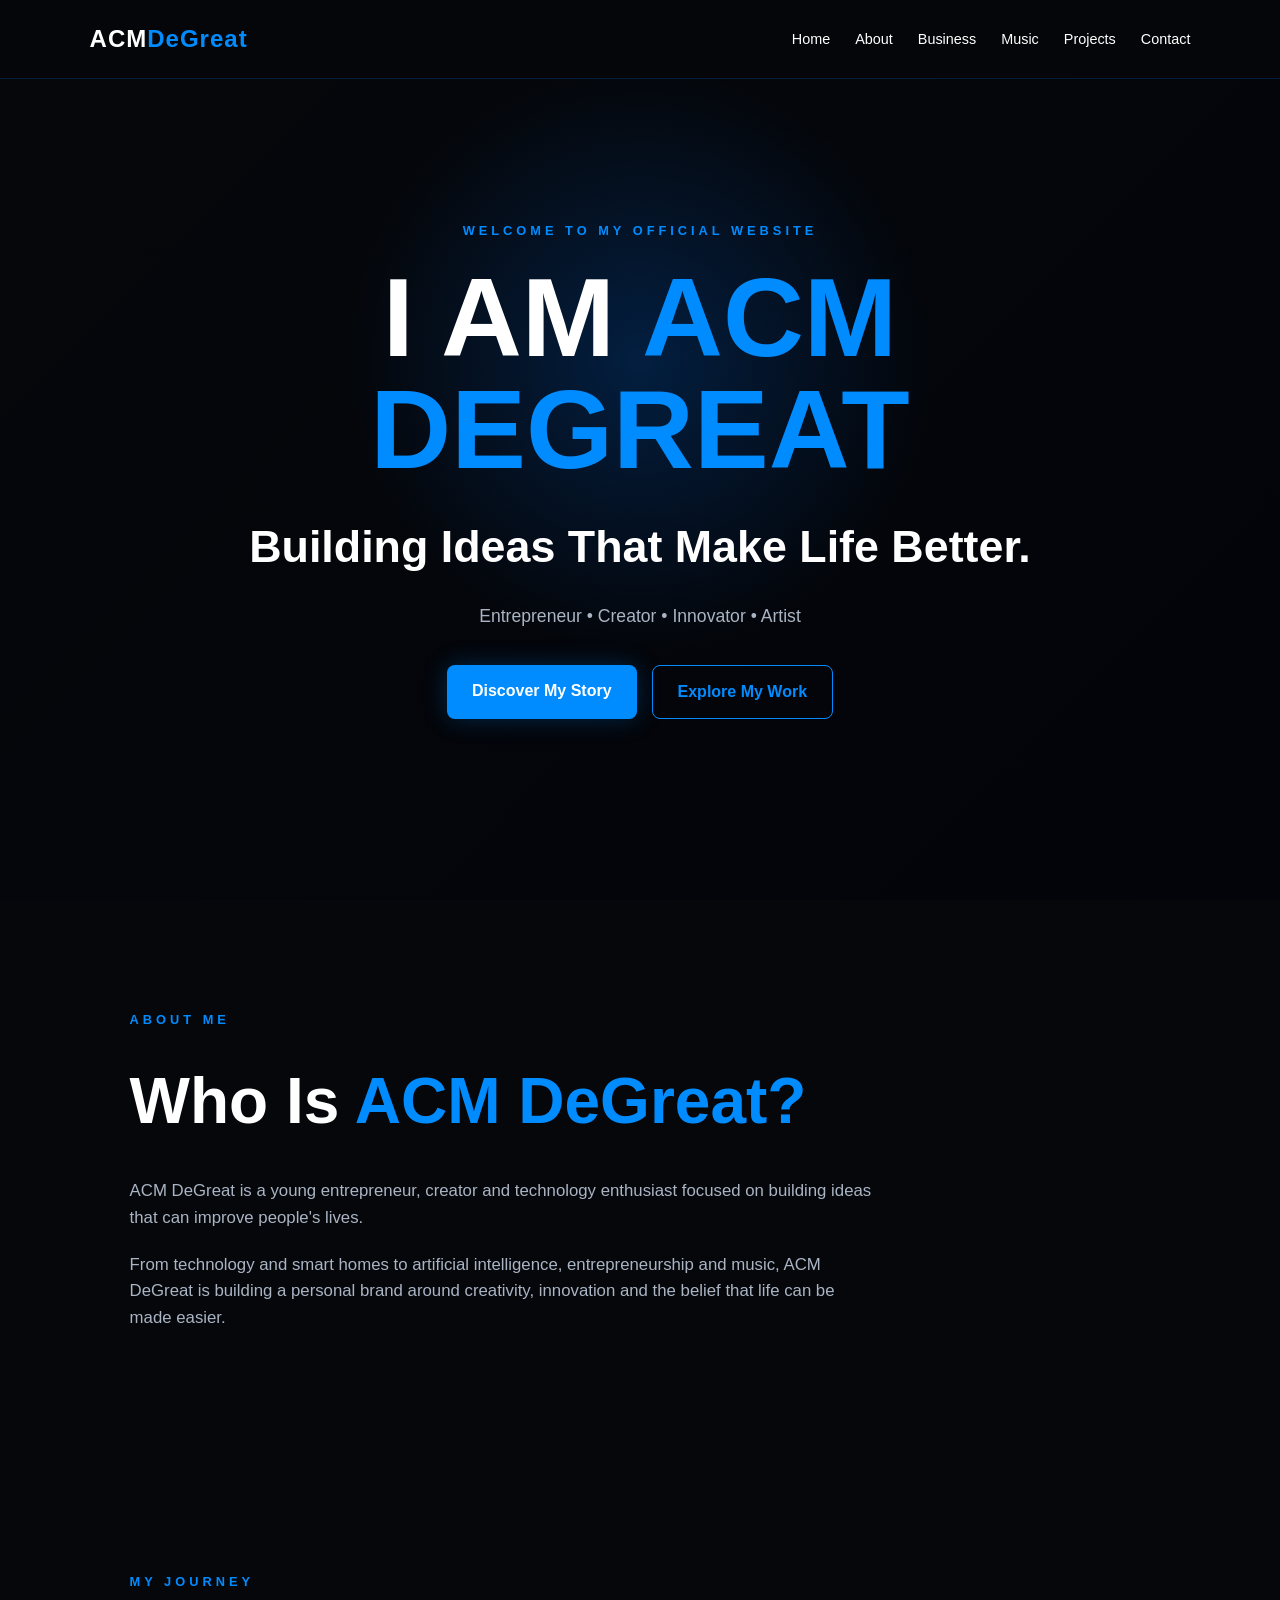
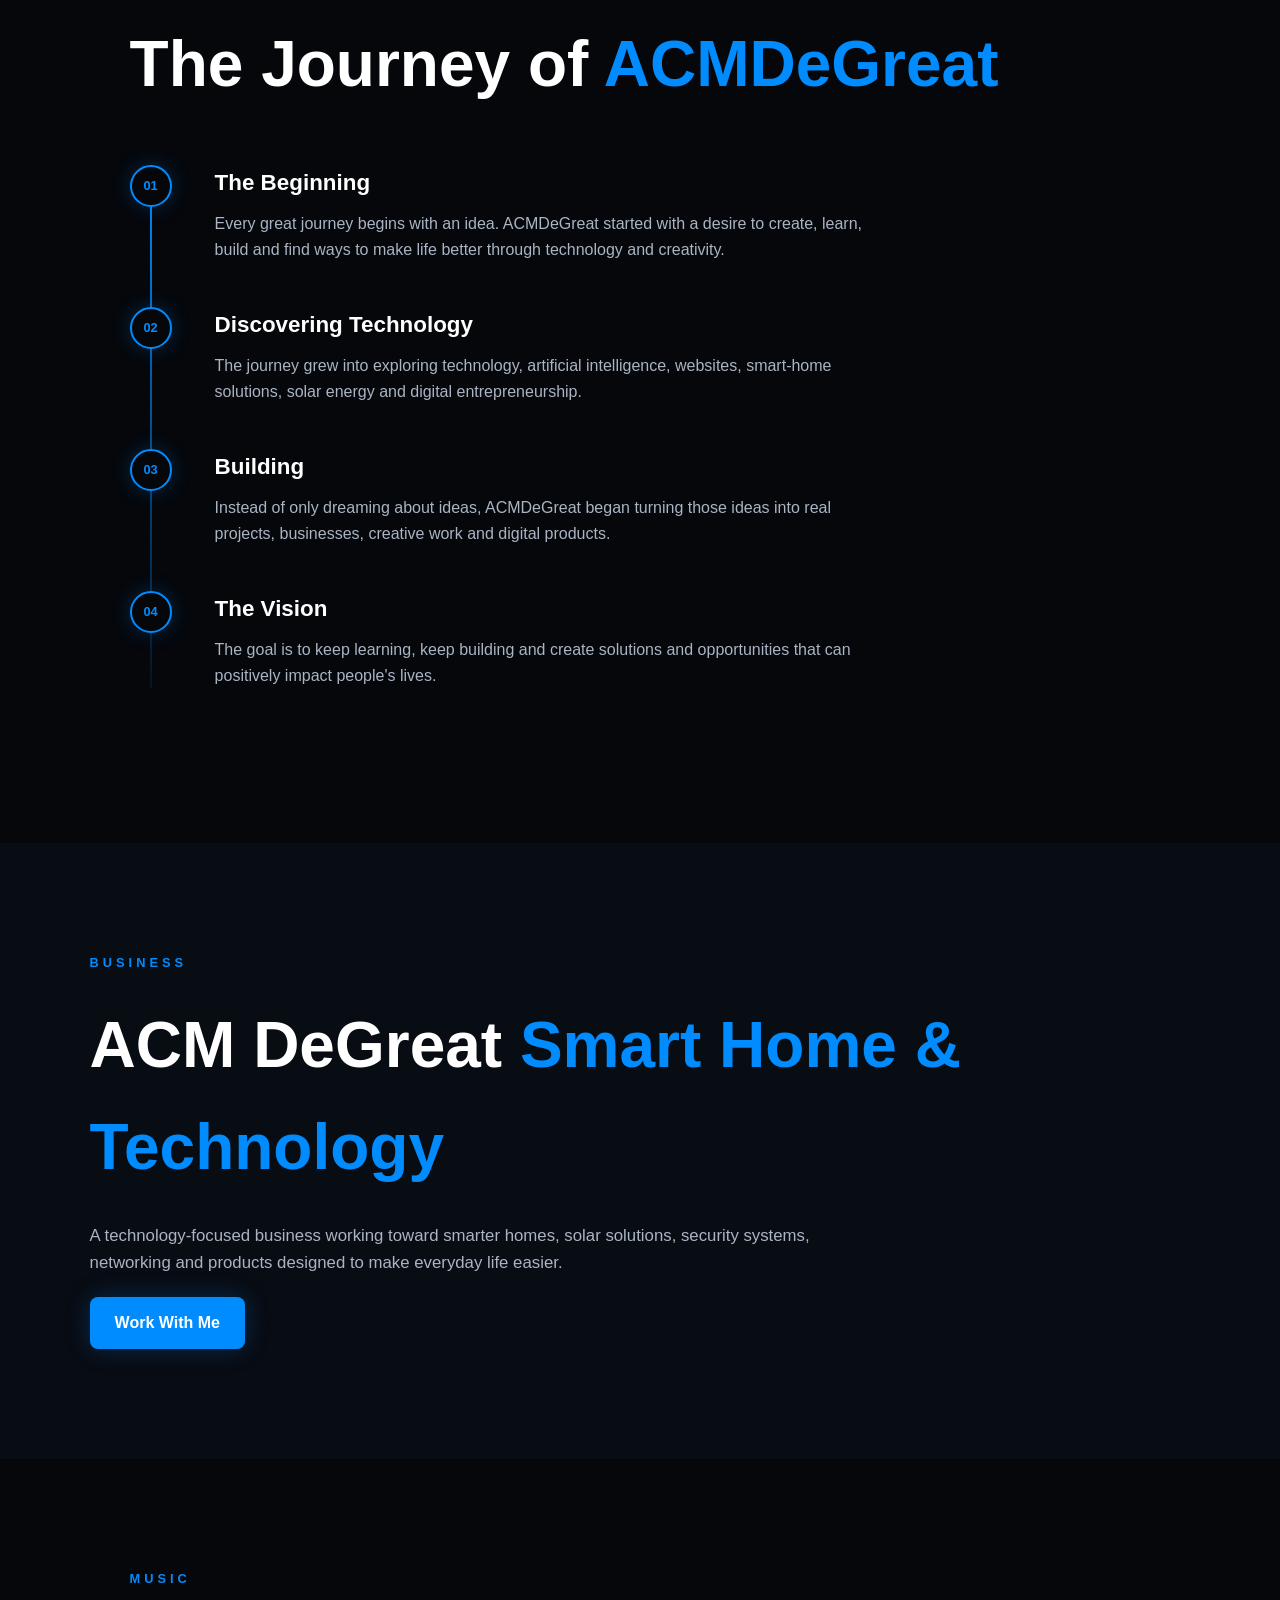
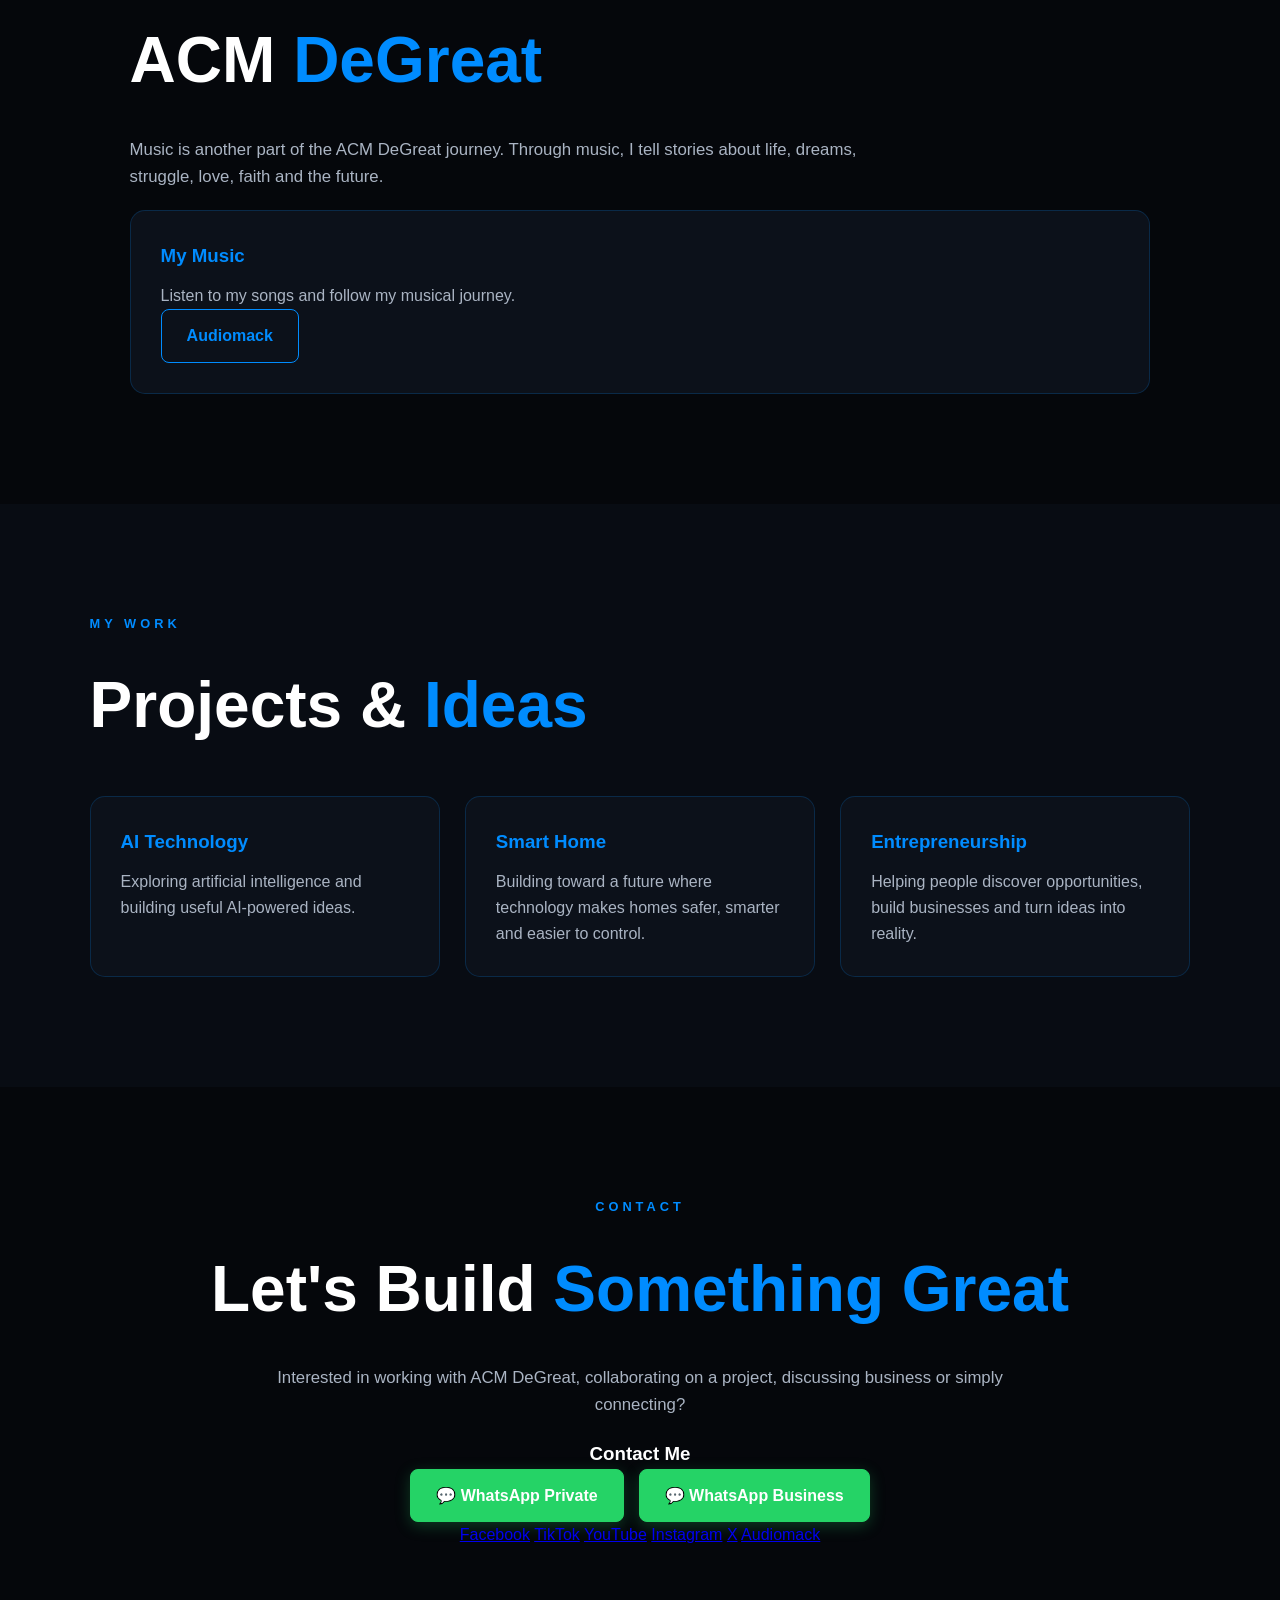
==== index.html @ 03843e2a "Update index.html Fix website deployment" ====
<!DOCTYPE html>
<html lang="en">
<head>
  <meta charset="UTF-8">
  <meta name="viewport" content="width=device-width, initial-scale=1.0">
  <meta name="description" content="ACMDeGreat — Amilo Chiemerie Meshack. Official website of an entrepreneur, creator, innovator and artist building technology, smart-home solutions, businesses, projects and music.">

  <meta name="keywords" content="ACMDeGreat, Amilo Chiemerie Meshack, ACM DeGreat, entrepreneur, creator, innovator, artist, Nigeria, smart home, technology, solar, AI, music">

  <meta name="author" content="ACMDeGreat">

<title>ACMDeGreat — Amilo Chiemerie Meshack | Official Website</title>
  <meta name="description" content="ACM DeGreat is an entrepreneur, creator, innovator and artist building ideas, businesses and technology that make life better.">
  <meta name="keywords" content="ACM DeGreat, ACM the Great, ACM DeGreat Nigeria, entrepreneur, technology, smart home, solar, music">
  <meta name="author" content="ACM DeGreat">

  <link rel="stylesheet" href="style.css">
  <script type="application/ld+json">
  {
    "@context": "https://schema.org",
    "@type": "Person",
    "name": "Amilo Chiemerie Meshack",
    "alternateName": "ACMDeGreat",
    "url": "https://YOUR-DOMAIN.com",
    "jobTitle": "Entrepreneur, Creator, Innovator and Artist",
    "description": "ACMDeGreat is an entrepreneur, creator, innovator and artist building technology, businesses, projects and music.",
    "sameAs": []
  }
  </script>
</head>

<body>
  <!-- NAVIGATION -->
  <header class="navbar">
    <div class="logo">ACM<span>DeGreat</span></div>

    <nav>
      <a href="#home">Home</a>
      <a href="#about">About</a>
      <a href="#business">Business</a>
      <a href="#music">Music</a>
      <a href="#projects">Projects</a>
      <a href="#contact">Contact</a>
    </nav>
  </header>


 <!-- HERO -->
<section id="home" class="hero">

  <div class="hero-content">

    <p class="small-title">WELCOME TO MY OFFICIAL WEBSITE</p>

    <h1>
      I AM <span>ACM DEGREAT</span>
    </h1>

    <h2>
      Building Ideas That Make Life Better.
    </h2>

    <p class="hero-text">
      Entrepreneur • Creator • Innovator • Artist
    </p>

    <div class="buttons">
      <a href="#about" class="btn primary">Discover My Story</a>
      <a href="#projects" class="btn secondary">Explore My Work</a>
    </div>

  </div>

</section>

  <!-- ABOUT -->
  <section id="about" class="section">

    <p class="section-label">ABOUT ME</p>

    <h2>Who Is <span>ACM DeGreat?</span></h2>

    <p class="section-text">
      ACM DeGreat is a young entrepreneur, creator and technology enthusiast
      focused on building ideas that can improve people's lives.
    </p>

    <p class="section-text">
      From technology and smart homes to artificial intelligence,
      entrepreneurship and music, ACM DeGreat is building a personal brand
      around creativity, innovation and the belief that life can be made easier.
    </p>

  </section>
<!-- MY JOURNEY -->
<section id="journey" class="section">

  <p class="section-label">MY JOURNEY</p>

  <h2>The Journey of <span>ACMDeGreat</span></h2>

  <div class="journey">

    <div class="journey-item">
      <div class="journey-number">01</div>
      <div>
        <h3>The Beginning</h3>
        <p>
          Every great journey begins with an idea. ACMDeGreat started
          with a desire to create, learn, build and find ways to make
          life better through technology and creativity.
        </p>
      </div>
    </div>

    <div class="journey-item">
      <div class="journey-number">02</div>
      <div>
        <h3>Discovering Technology</h3>
        <p>
          The journey grew into exploring technology, artificial
          intelligence, websites, smart-home solutions, solar energy
          and digital entrepreneurship.
        </p>
      </div>
    </div>

    <div class="journey-item">
      <div class="journey-number">03</div>
      <div>
        <h3>Building</h3>
        <p>
          Instead of only dreaming about ideas, ACMDeGreat began
          turning those ideas into real projects, businesses,
          creative work and digital products.
        </p>
      </div>
    </div>

    <div class="journey-item">
      <div class="journey-number">04</div>
      <div>
        <h3>The Vision</h3>
        <p>
          The goal is to keep learning, keep building and create
          solutions and opportunities that can positively impact
          people's lives.
        </p>
      </div>
    </div>

  </div>

</section>

  <!-- BUSINESS -->
  <section id="business" class="section dark-section">

    <p class="section-label">BUSINESS</p>

<h2>ACM DeGreat <span>Smart Home & Technology</span></h2>
    <p class="section-text">
      A technology-focused business working toward smarter homes,
      solar solutions, security systems, networking and products
      designed to make everyday life easier.
    </p>

    <a href="#contact" class="btn primary">Work With Me</a>

  </section>


  <!-- MUSIC -->
  <section id="music" class="section">

    <p class="section-label">MUSIC</p>

<h2>ACM <span>DeGreat</span></h2>
<p class="section-text">
  Music is another part of the ACM DeGreat journey.
  Through music, I tell stories about life, dreams, struggle,
  love, faith and the future.
</p>
    <div class="card">
      <h3>My Music</h3>
      <p>
        Listen to my songs and follow my musical journey.
      </p>

      <a href="#" class="btn secondary">Audiomack</a>
    </div>

  </section>


  <!-- PROJECTS -->
  <section id="projects" class="section dark-section">

    <p class="section-label">MY WORK</p>

    <h2>Projects & <span>Ideas</span></h2>

    <div class="project-grid">

      <div class="card">
        <h3>AI Technology</h3>
        <p>
          Exploring artificial intelligence and building useful
          AI-powered ideas.
        </p>
      </div>

      <div class="card">
        <h3>Smart Home</h3>
        <p>
          Building toward a future where technology makes homes
          safer, smarter and easier to control.
        </p>
      </div>

      <div class="card">
        <h3>Entrepreneurship</h3>
        <p>
          Helping people discover opportunities, build businesses
          and turn ideas into reality.
        </p>
      </div>

    </div>

  </section>

<!-- CONTACT -->
<section id="contact" class="section contact">

  <p class="section-label">CONTACT</p>

  <h2>Let's Build <span>Something Great</span></h2>

  <p class="section-text">
    Interested in working with ACM DeGreat, collaborating on a project,
    discussing business or simply connecting?
  </p>

  <h3>Contact Me</h3>

  <div class="buttons">

    <a href="https://wa.me/2348167370614" target="_blank" class="btn whatsapp">
      💬 WhatsApp Private
    </a>

    <a href="https://wa.me/2347120221609" target="_blank" class="btn whatsapp">
      💬 WhatsApp Business
    </a>

  </div>

  <div class="social-links">

    <a href="#" target="_blank">Facebook</a>
    <a href="#" target="_blank">TikTok</a>
    <a href="#" target="_blank">YouTube</a>
    <a href="#" target="_blank">Instagram</a>
    <a href="#" target="_blank">X</a>
    <a href="#" target="_blank">Audiomack</a>

  </div>

</section>
---- style.css ----
* {
  margin: 0;
  padding: 0;
  box-sizing: border-box;
}

html {
  scroll-behavior: smooth;
}

body {
  font-family: Arial, Helvetica, sans-serif;
  background: #05070b;
  color: #ffffff;
  line-height: 1.6;
}

/* NAVIGATION */

.navbar {
  position: fixed;
  top: 0;
  left: 0;
  width: 100%;
  z-index: 1000;

  display: flex;
  justify-content: space-between;
  align-items: center;

  padding: 20px 7%;

  background: rgba(5, 7, 11, 0.9);
  border-bottom: 1px solid rgba(0, 119, 255, 0.2);
  backdrop-filter: blur(12px);
}

.logo {
  font-size: 1.5rem;
  font-weight: 800;
  letter-spacing: 1px;
}

.logo span {
  color: #008cff;
}

nav {
  display: flex;
  gap: 25px;
}

nav a {
  color: #ffffff;
  text-decoration: none;
  font-size: 0.9rem;
  transition: 0.3s;
}

nav a:hover {
  color: #008cff;
}

/* HERO */

.hero {
  min-height: 100vh;

  display: flex;
  align-items: center;
  justify-content: center;

  text-align: center;

  padding: 120px 7% 80px;

  background:
    radial-gradient(circle at 50% 40%, rgba(0, 119, 255, 0.22), transparent 35%),
    linear-gradient(135deg, #05070b, #020409);
}

.hero-content {
  max-width: 900px;
}

.small-title,
.section-label {
  color: #008cff;
  font-size: 0.8rem;
  font-weight: bold;
  letter-spacing: 4px;
  margin-bottom: 20px;
}

.hero h1 {
  font-size: clamp(3rem, 9vw, 7rem);
  line-height: 1;
  margin-bottom: 25px;
}

.hero h1 span {
  color: #008cff;
}

.hero h2 {
  font-size: clamp(1.5rem, 4vw, 2.8rem);
  margin-bottom: 20px;
}

.hero-text {
  color: #aab4c3;
  font-size: 1.1rem;
  margin-bottom: 35px;
}

/* BUTTONS */

.buttons {
  display: flex;
  justify-content: center;
  gap: 15px;
  flex-wrap: wrap;
}

.btn {
  display: inline-block;
  padding: 13px 25px;
  border-radius: 8px;
  text-decoration: none;
  font-weight: bold;
  transition: 0.3s;
}

.primary {
  background: #008cff;
  color: white;
  box-shadow: 0 0 25px rgba(0, 140, 255, 0.25);
}

.primary:hover {
  transform: translateY(-3px);
  box-shadow: 0 0 35px rgba(0, 140, 255, 0.5);
}

.secondary {
  border: 1px solid #008cff;
  color: #008cff;
}

.secondary:hover {
  background: #008cff;
  color: white;
}

/* SECTIONS */

.section {
  padding: 110px 7%;
  max-width: 1200px;
  margin: auto;
}

.dark-section {
  max-width: none;
  background: #080c13;
}

.section h2 {
  font-size: clamp(2rem, 5vw, 4rem);
  margin-bottom: 25px;
}

.section h2 span {
  color: #008cff;
}

.section-text {
  max-width: 750px;
  color: #aab4c3;
  font-size: 1.05rem;
  margin-bottom: 20px;
}

/* CARDS */

.project-grid {
  display: grid;
  grid-template-columns: repeat(3, 1fr);
  gap: 25px;
  margin-top: 40px;
}

.card {
  padding: 30px;
  border-radius: 15px;

  background: #0c111a;

  border: 1px solid rgba(0, 140, 255, 0.2);

  transition: 0.3s;
}

.card:hover {
  transform: translateY(-8px);
  border-color: #008cff;
  box-shadow: 0 15px 40px rgba(0, 140, 255, 0.12);
}

.card h3 {
  color: #008cff;
  margin-bottom: 12px;
}

.card p {
  color: #aab4c3;
}

/* CONTACT */

.contact {
  text-align: center;
}

.contact .section-text {
  margin-left: auto;
  margin-right: auto;
}

/* FOOTER */

footer {
  padding: 50px 7%;
  text-align: center;
  background: #020409;
  border-top: 1px solid rgba(0, 140, 255, 0.2);
}

footer p {
  color: #778294;
  margin-top: 8px;
}

/* MOBILE */

@media (max-width: 800px) {

  .navbar {
    padding: 16px 5%;
  }

  nav {
    display: none;
  }

  .hero {
    padding-left: 5%;
    padding-right: 5%;
  }

  .section {
    padding: 80px 5%;
  }

  .project-grid {
    grid-template-columns: 1fr;
  }

  .hero h1 {
    font-size: 3.5rem;
  }
}
/* MY JOURNEY */

.journey {
  position: relative;
  max-width: 850px;
  margin-top: 50px;
}

.journey::before {
  content: "";
  position: absolute;
  left: 20px;
  top: 0;
  bottom: 0;
  width: 2px;
  background: linear-gradient(
    to bottom,
    #008cff,
    rgba(0, 140, 255, 0.1)
  );
}

.journey-item {
  position: relative;

  display: grid;
  grid-template-columns: 60px 1fr;
  gap: 25px;

  margin-bottom: 45px;
}

.journey-number {
  width: 42px;
  height: 42px;

  display: flex;
  align-items: center;
  justify-content: center;

  border-radius: 50%;

  background: #05070b;
  border: 2px solid #008cff;

  color: #008cff;
  font-size: 0.8rem;
  font-weight: bold;

  box-shadow: 0 0 20px rgba(0, 140, 255, 0.25);

  z-index: 2;
}

.journey-item h3 {
  font-size: 1.4rem;
  margin-bottom: 10px;
}

.journey-item p {
  color: #aab4c3;
  max-width: 650px;
}

@media (max-width: 600px) {

  .journey-item {
    grid-template-columns: 50px 1fr;
    gap: 15px;
  }

  .journey::before {
    left: 19px;
  }

  .journey-item h3 {
    font-size: 1.2rem;
  }

}
/* WHATSAPP BUTTONS */

.btn.whatsapp {
  background: #25D366;
  color: #ffffff;
  border: 1px solid #25D366;
  display: inline-flex;
  align-items: center;
  justify-content: center;
  gap: 8px;
  box-shadow: 0 4px 15px rgba(37, 211, 102, 0.25);
}

.btn.whatsapp:hover {
  background: #128C7E;
  border-color: #128C7E;
  color: #ffffff;
  transform: translateY(-3px);
  box-shadow: 0 6px 20px rgba(37, 211, 102, 0.4);
}

.whatsapp-icon {
  width: 22px;
  height: 22px;
  display: inline-flex;
  align-items: center;
  justify-content: center;
  font-size: 20px;
  font-weight: bold;
}
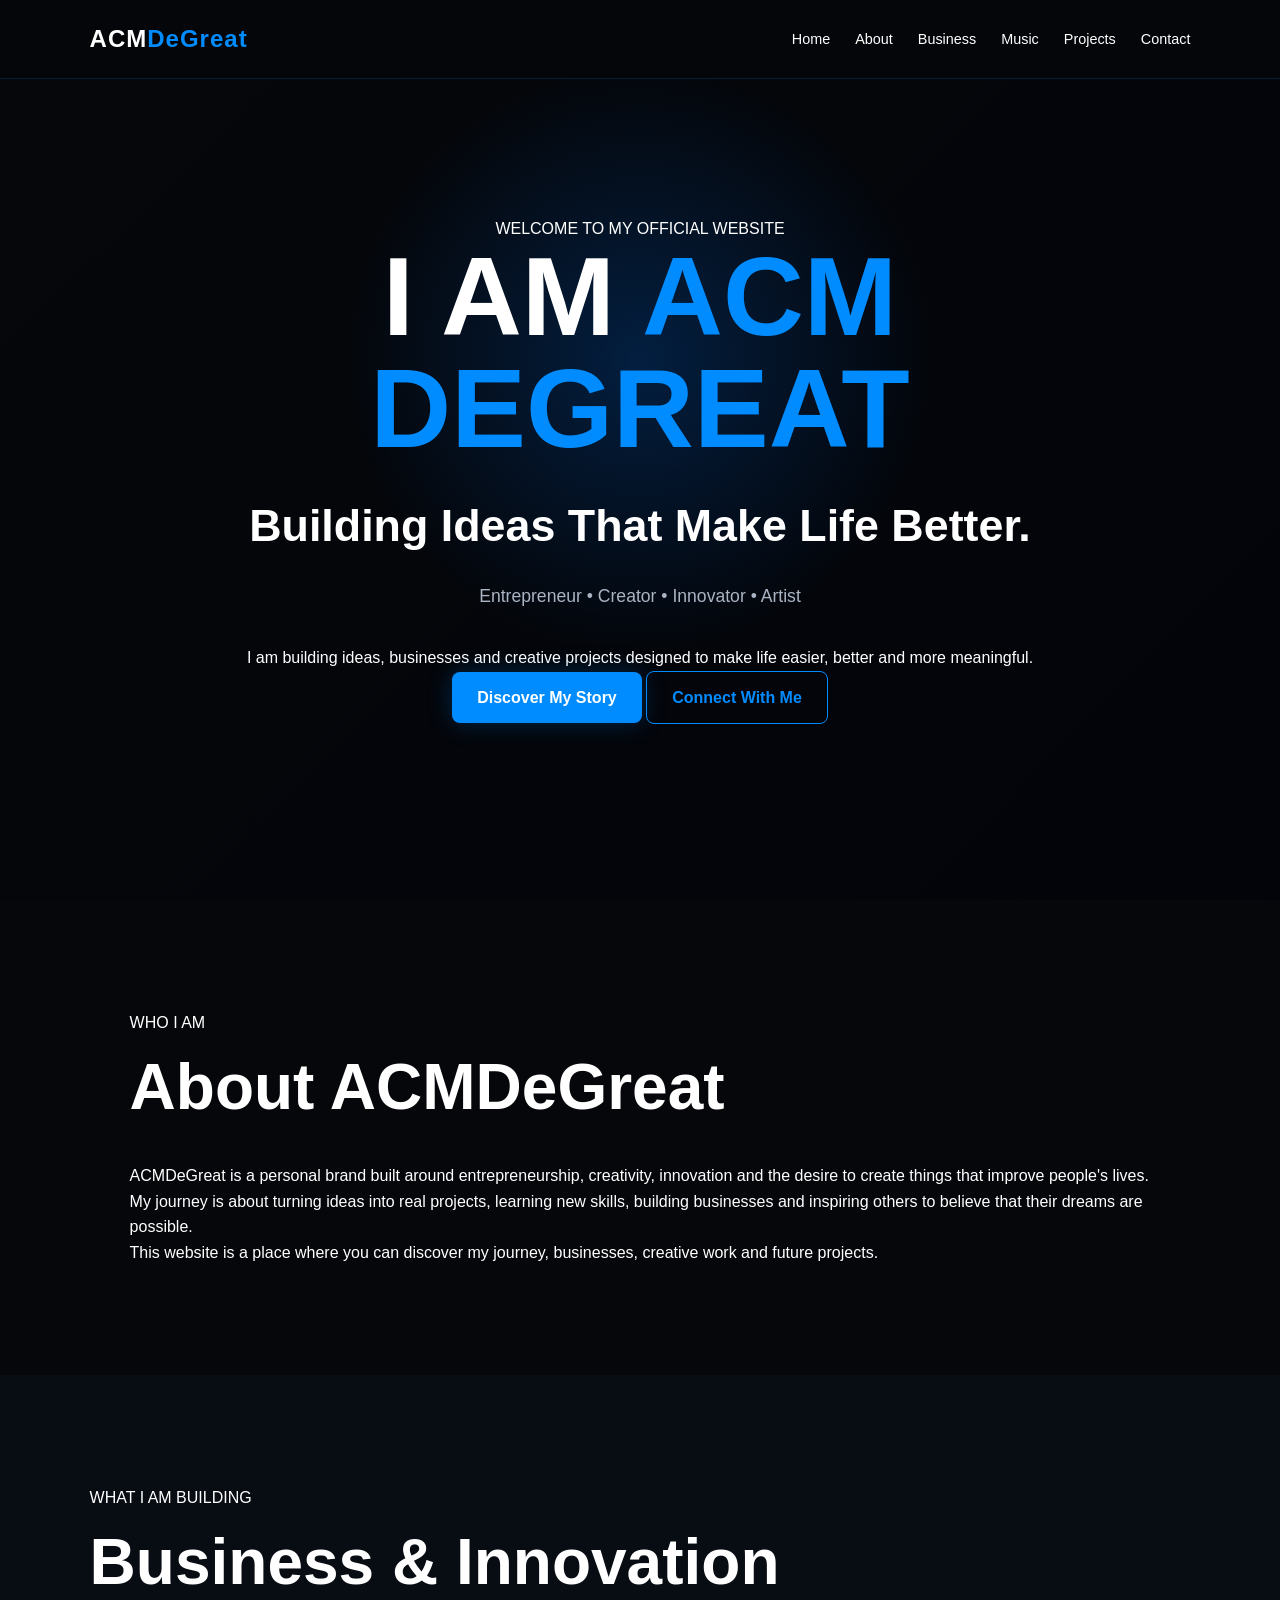
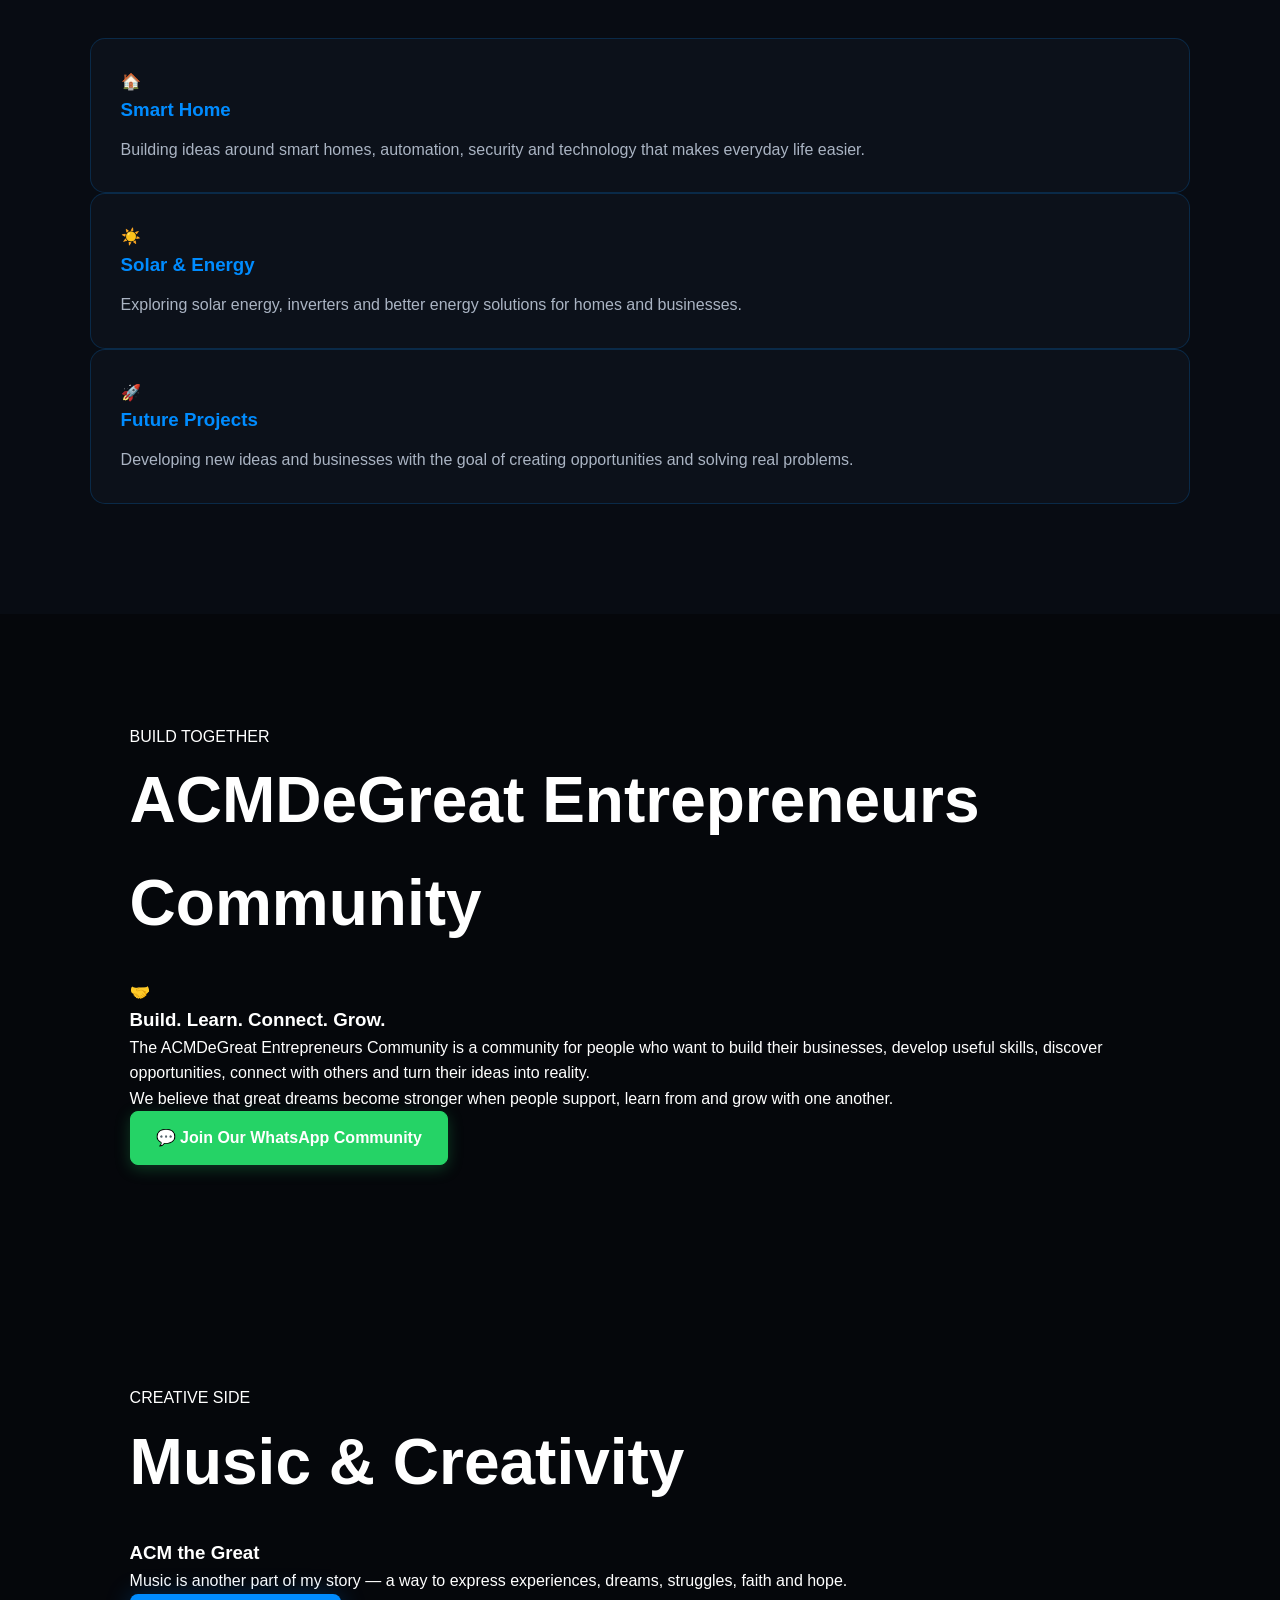
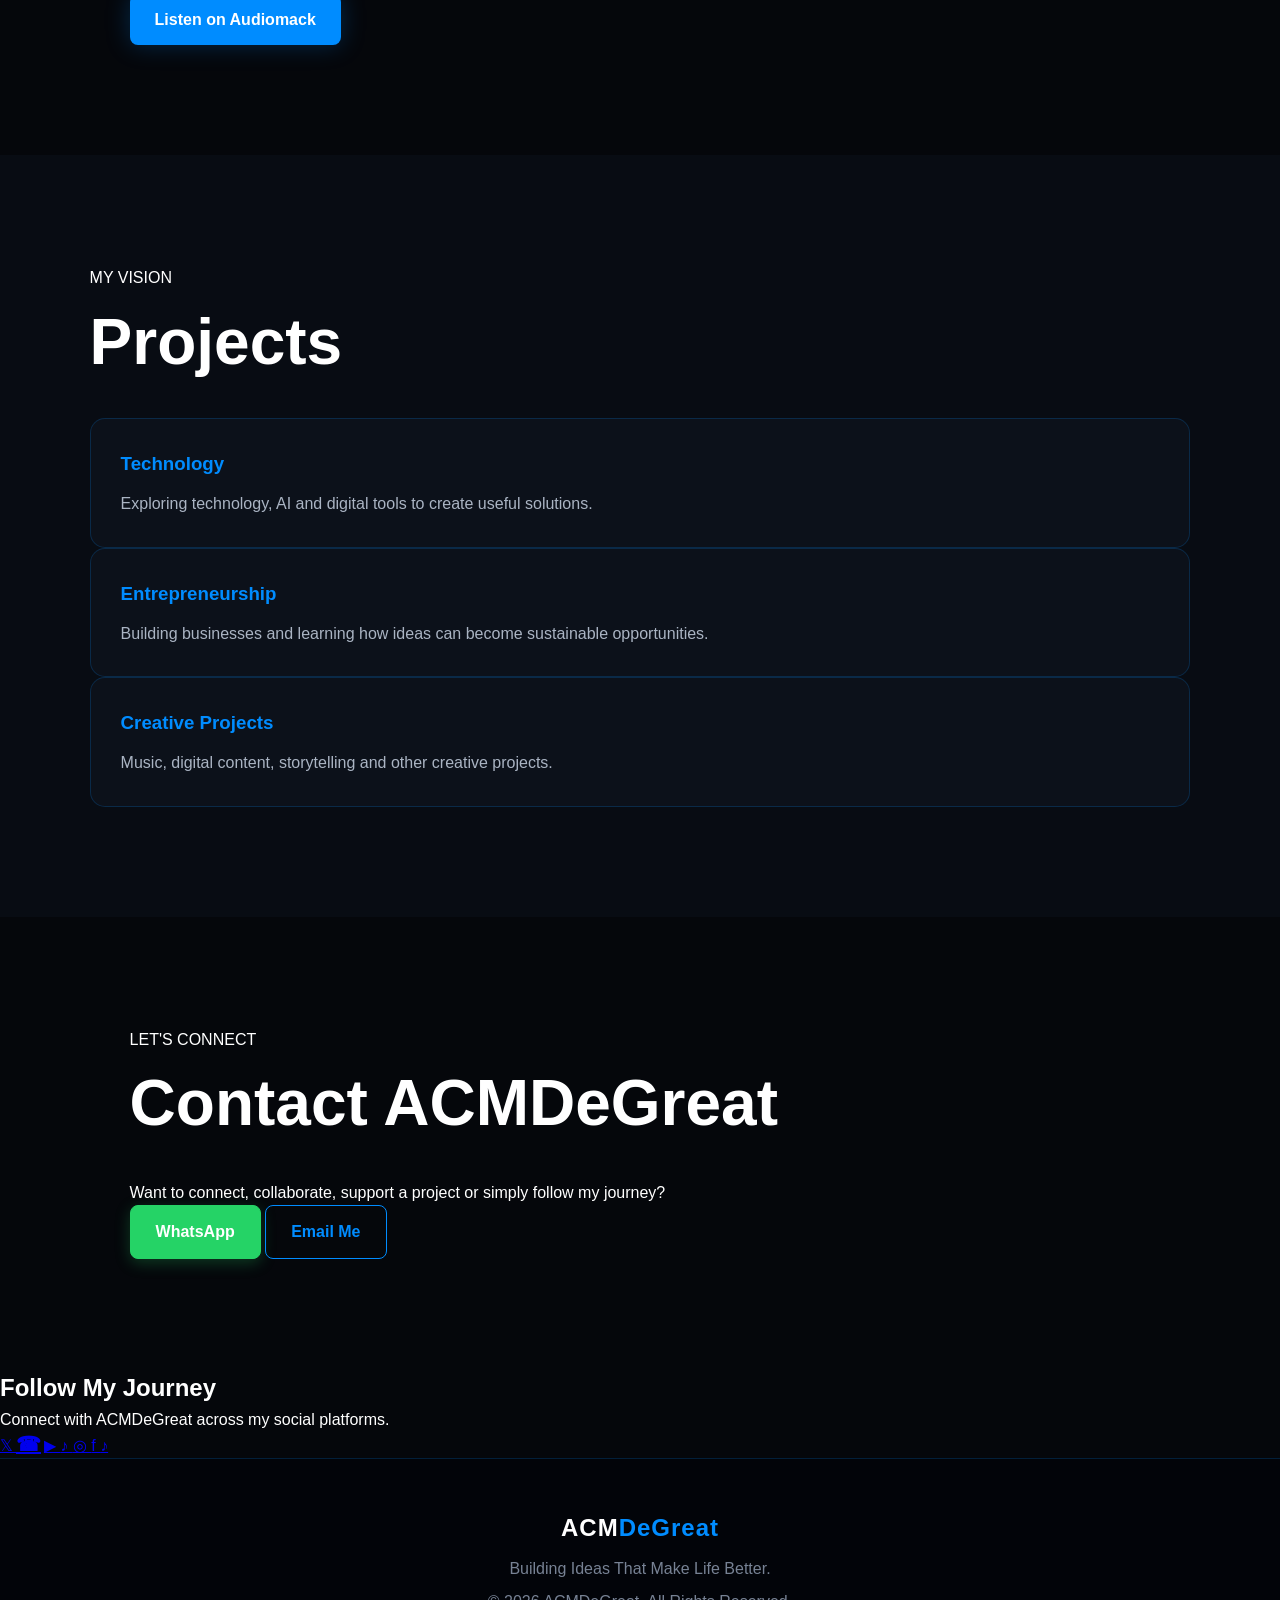
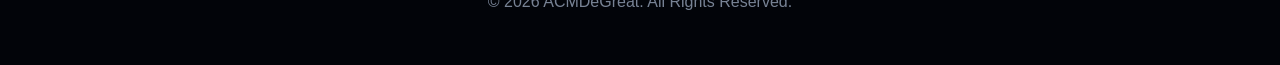
==== commit 73e8c1f7: "Create index.html adding new index.html" ====
--- a/index.html
+++ b/index.html
@@ -2,37 +2,26 @@
 <html lang="en">
 <head>
   <meta charset="UTF-8">
+
   <meta name="viewport" content="width=device-width, initial-scale=1.0">
-  <meta name="description" content="ACMDeGreat — Amilo Chiemerie Meshack. Official website of an entrepreneur, creator, innovator and artist building technology, smart-home solutions, businesses, projects and music.">
-
-  <meta name="keywords" content="ACMDeGreat, Amilo Chiemerie Meshack, ACM DeGreat, entrepreneur, creator, innovator, artist, Nigeria, smart home, technology, solar, AI, music">
+
+  <meta name="description" content="Official website of ACMDeGreat — Entrepreneur, Creator, Innovator and Artist.">
 
   <meta name="author" content="ACMDeGreat">
 
-<title>ACMDeGreat — Amilo Chiemerie Meshack | Official Website</title>
-  <meta name="description" content="ACM DeGreat is an entrepreneur, creator, innovator and artist building ideas, businesses and technology that make life better.">
-  <meta name="keywords" content="ACM DeGreat, ACM the Great, ACM DeGreat Nigeria, entrepreneur, technology, smart home, solar, music">
-  <meta name="author" content="ACM DeGreat">
+  <title>ACMDeGreat | Official Website</title>
 
   <link rel="stylesheet" href="style.css">
-  <script type="application/ld+json">
-  {
-    "@context": "https://schema.org",
-    "@type": "Person",
-    "name": "Amilo Chiemerie Meshack",
-    "alternateName": "ACMDeGreat",
-    "url": "https://YOUR-DOMAIN.com",
-    "jobTitle": "Entrepreneur, Creator, Innovator and Artist",
-    "description": "ACMDeGreat is an entrepreneur, creator, innovator and artist building technology, businesses, projects and music.",
-    "sameAs": []
-  }
-  </script>
 </head>
 
 <body>
+
   <!-- NAVIGATION -->
   <header class="navbar">
-    <div class="logo">ACM<span>DeGreat</span></div>
+
+    <div class="logo">
+      ACM<span>DeGreat</span>
+    </div>
 
     <nav>
       <a href="#home">Home</a>
@@ -42,152 +31,194 @@
       <a href="#projects">Projects</a>
       <a href="#contact">Contact</a>
     </nav>
+
   </header>
 
 
- <!-- HERO -->
-<section id="home" class="hero">
-
-  <div class="hero-content">
-
-    <p class="small-title">WELCOME TO MY OFFICIAL WEBSITE</p>
-
-    <h1>
-      I AM <span>ACM DEGREAT</span>
-    </h1>
-
-    <h2>
-      Building Ideas That Make Life Better.
-    </h2>
-
-    <p class="hero-text">
-      Entrepreneur • Creator • Innovator • Artist
-    </p>
-
-    <div class="buttons">
-      <a href="#about" class="btn primary">Discover My Story</a>
-      <a href="#projects" class="btn secondary">Explore My Work</a>
-    </div>
-
-  </div>
-
-</section>
+  <!-- HERO SECTION -->
+  <section id="home" class="hero">
+
+    <div class="hero-content">
+
+      <p class="welcome">
+        WELCOME TO MY OFFICIAL WEBSITE
+      </p>
+
+      <h1>
+        I AM <span>ACM DEGREAT</span>
+      </h1>
+
+      <h2>
+        Building Ideas That Make Life Better.
+      </h2>
+
+      <p class="hero-text">
+        Entrepreneur • Creator • Innovator • Artist
+      </p>
+
+      <p class="hero-description">
+        I am building ideas, businesses and creative projects
+        designed to make life easier, better and more meaningful.
+      </p>
+
+      <div class="hero-buttons">
+
+        <a href="#about" class="btn primary">
+          Discover My Story
+        </a>
+
+        <a href="#contact" class="btn secondary">
+          Connect With Me
+        </a>
+
+      </div>
+
+    </div>
+
+  </section>
+
 
   <!-- ABOUT -->
   <section id="about" class="section">
 
-    <p class="section-label">ABOUT ME</p>
-
-    <h2>Who Is <span>ACM DeGreat?</span></h2>
-
-    <p class="section-text">
-      ACM DeGreat is a young entrepreneur, creator and technology enthusiast
-      focused on building ideas that can improve people's lives.
-    </p>
-
-    <p class="section-text">
-      From technology and smart homes to artificial intelligence,
-      entrepreneurship and music, ACM DeGreat is building a personal brand
-      around creativity, innovation and the belief that life can be made easier.
-    </p>
-
-  </section>
-<!-- MY JOURNEY -->
-<section id="journey" class="section">
-
-  <p class="section-label">MY JOURNEY</p>
-
-  <h2>The Journey of <span>ACMDeGreat</span></h2>
-
-  <div class="journey">
-
-    <div class="journey-item">
-      <div class="journey-number">01</div>
-      <div>
-        <h3>The Beginning</h3>
-        <p>
-          Every great journey begins with an idea. ACMDeGreat started
-          with a desire to create, learn, build and find ways to make
-          life better through technology and creativity.
-        </p>
-      </div>
-    </div>
-
-    <div class="journey-item">
-      <div class="journey-number">02</div>
-      <div>
-        <h3>Discovering Technology</h3>
-        <p>
-          The journey grew into exploring technology, artificial
-          intelligence, websites, smart-home solutions, solar energy
-          and digital entrepreneurship.
-        </p>
-      </div>
-    </div>
-
-    <div class="journey-item">
-      <div class="journey-number">03</div>
-      <div>
-        <h3>Building</h3>
-        <p>
-          Instead of only dreaming about ideas, ACMDeGreat began
-          turning those ideas into real projects, businesses,
-          creative work and digital products.
-        </p>
-      </div>
-    </div>
-
-    <div class="journey-item">
-      <div class="journey-number">04</div>
-      <div>
-        <h3>The Vision</h3>
-        <p>
-          The goal is to keep learning, keep building and create
-          solutions and opportunities that can positively impact
-          people's lives.
-        </p>
-      </div>
-    </div>
-
-  </div>
-
-</section>
+    <div class="section-title">
+      <p>WHO I AM</p>
+      <h2>About ACMDeGreat</h2>
+    </div>
+
+    <div class="about-card">
+
+      <p>
+        ACMDeGreat is a personal brand built around entrepreneurship,
+        creativity, innovation and the desire to create things that
+        improve people's lives.
+      </p>
+
+      <p>
+        My journey is about turning ideas into real projects,
+        learning new skills, building businesses and inspiring
+        others to believe that their dreams are possible.
+      </p>
+
+      <p>
+        This website is a place where you can discover my journey,
+        businesses, creative work and future projects.
+      </p>
+
+    </div>
+
+  </section>
+
 
   <!-- BUSINESS -->
   <section id="business" class="section dark-section">
 
-    <p class="section-label">BUSINESS</p>
-
-<h2>ACM DeGreat <span>Smart Home & Technology</span></h2>
-    <p class="section-text">
-      A technology-focused business working toward smarter homes,
-      solar solutions, security systems, networking and products
-      designed to make everyday life easier.
+    <div class="section-title">
+      <p>WHAT I AM BUILDING</p>
+      <h2>Business & Innovation</h2>
+    </div>
+
+    <div class="cards">
+
+      <div class="card">
+        <div class="icon">🏠</div>
+        <h3>Smart Home</h3>
+        <p>
+          Building ideas around smart homes, automation,
+          security and technology that makes everyday life easier.
+        </p>
+      </div>
+
+      <div class="card">
+        <div class="icon">☀️</div>
+        <h3>Solar & Energy</h3>
+        <p>
+          Exploring solar energy, inverters and better energy
+          solutions for homes and businesses.
+        </p>
+      </div>
+
+      <div class="card">
+        <div class="icon">🚀</div>
+        <h3>Future Projects</h3>
+        <p>
+          Developing new ideas and businesses with the goal
+          of creating opportunities and solving real problems.
+        </p>
+      </div>
+
+    </div>
+
+  </section>
+
+<!-- COMMUNITY -->
+<section id="community" class="section community-section">
+
+  <div class="section-title">
+    <p>BUILD TOGETHER</p>
+    <h2>ACMDeGreat Entrepreneurs Community</h2>
+  </div>
+
+  <div class="community-card">
+
+    <div class="community-icon">
+      🤝
+    </div>
+
+    <h3>Build. Learn. Connect. Grow.</h3>
+
+    <p>
+      The ACMDeGreat Entrepreneurs Community is a community for
+      people who want to build their businesses, develop useful
+      skills, discover opportunities, connect with others and
+      turn their ideas into reality.
     </p>
 
-    <a href="#contact" class="btn primary">Work With Me</a>
-
-  </section>
-
-
+    <p>
+      We believe that great dreams become stronger when people
+      support, learn from and grow with one another.
+    </p>
+
+    <a
+      href="https://chat.whatsapp.com/Ek2yDiXDfyO2HcbuZd8gOw"
+      target="_blank"
+      rel="noopener noreferrer"
+      class="btn whatsapp"
+    >
+      💬 Join Our WhatsApp Community
+    </a>
+
+  </div>
+
+</section>
+
+  
   <!-- MUSIC -->
   <section id="music" class="section">
 
-    <p class="section-label">MUSIC</p>
-
-<h2>ACM <span>DeGreat</span></h2>
-<p class="section-text">
-  Music is another part of the ACM DeGreat journey.
-  Through music, I tell stories about life, dreams, struggle,
-  love, faith and the future.
-</p>
-    <div class="card">
-      <h3>My Music</h3>
+    <div class="section-title">
+      <p>CREATIVE SIDE</p>
+      <h2>Music & Creativity</h2>
+    </div>
+
+    <div class="music-card">
+
+      <h3>ACM the Great</h3>
+
       <p>
-        Listen to my songs and follow my musical journey.
-      </p>
-
-      <a href="#" class="btn secondary">Audiomack</a>
+        Music is another part of my story — a way to express
+        experiences, dreams, struggles, faith and hope.
+      </p>
+
+      <a
+        href="https://audiomack.com/acmdegreat"
+        target="_blank"
+        rel="noopener noreferrer"
+        class="btn primary"
+      >
+        Listen on Audiomack
+      </a>
+
     </div>
 
   </section>
@@ -196,75 +227,184 @@
   <!-- PROJECTS -->
   <section id="projects" class="section dark-section">
 
-    <p class="section-label">MY WORK</p>
-
-    <h2>Projects & <span>Ideas</span></h2>
-
-    <div class="project-grid">
-
-      <div class="card">
-        <h3>AI Technology</h3>
-        <p>
-          Exploring artificial intelligence and building useful
-          AI-powered ideas.
-        </p>
-      </div>
-
-      <div class="card">
-        <h3>Smart Home</h3>
-        <p>
-          Building toward a future where technology makes homes
-          safer, smarter and easier to control.
+    <div class="section-title">
+      <p>MY VISION</p>
+      <h2>Projects</h2>
+    </div>
+
+    <div class="cards">
+
+      <div class="card">
+        <h3>Technology</h3>
+        <p>
+          Exploring technology, AI and digital tools to
+          create useful solutions.
         </p>
       </div>
 
       <div class="card">
         <h3>Entrepreneurship</h3>
         <p>
-          Helping people discover opportunities, build businesses
-          and turn ideas into reality.
-        </p>
-      </div>
-
-    </div>
-
-  </section>
-
-<!-- CONTACT -->
-<section id="contact" class="section contact">
-
-  <p class="section-label">CONTACT</p>
-
-  <h2>Let's Build <span>Something Great</span></h2>
-
-  <p class="section-text">
-    Interested in working with ACM DeGreat, collaborating on a project,
-    discussing business or simply connecting?
+          Building businesses and learning how ideas can
+          become sustainable opportunities.
+        </p>
+      </div>
+
+      <div class="card">
+        <h3>Creative Projects</h3>
+        <p>
+          Music, digital content, storytelling and other
+          creative projects.
+        </p>
+      </div>
+
+    </div>
+
+  </section>
+
+
+  <!-- CONTACT -->
+  <section id="contact" class="section">
+
+    <div class="section-title">
+      <p>LET'S CONNECT</p>
+      <h2>Contact ACMDeGreat</h2>
+    </div>
+
+    <div class="contact-card">
+
+      <p>
+        Want to connect, collaborate, support a project or
+        simply follow my journey?
+      </p>
+
+      <div class="contact-buttons">
+
+        <a
+          href="https://wa.me/2348167370614"
+          target="_blank"
+          rel="noopener noreferrer"
+          class="btn whatsapp"
+        >
+          WhatsApp
+        </a>
+
+        <a
+          href="mailto:acmsmarthome@gmail.com"
+          class="btn secondary"
+        >
+          Email Me
+        </a>
+
+      </div>
+
+    </div>
+
+  </section>
+
+
+  <!-- SOCIAL MEDIA -->
+<section class="social-section">
+
+  <h2>Follow My Journey</h2>
+
+  <p class="social-intro">
+    Connect with ACMDeGreat across my social platforms.
   </p>
 
-  <h3>Contact Me</h3>
-
-  <div class="buttons">
-
-    <a href="https://wa.me/2348167370614" target="_blank" class="btn whatsapp">
-      💬 WhatsApp Private
-    </a>
-
-    <a href="https://wa.me/2347120221609" target="_blank" class="btn whatsapp">
-      💬 WhatsApp Business
+  <div class="social-icons">
+
+    <a
+      href="https://x.com/ACMDeGreatgroup"
+      target="_blank"
+      rel="noopener noreferrer"
+      class="social-icon x-icon"
+      aria-label="Follow ACMDeGreat on X"
+    >
+      𝕏
+    </a>
+
+    <a
+      href="https://wa.me/2348167370614"
+      target="_blank"
+      rel="noopener noreferrer"
+      class="social-icon whatsapp-icon"
+      aria-label="Contact ACMDeGreat on WhatsApp"
+    >
+      ☎
+    </a>
+
+    <a
+      href="https://youtube.com/@acmdegreat"
+      target="_blank"
+      rel="noopener noreferrer"
+      class="social-icon youtube-icon"
+      aria-label="Watch ACMDeGreat on YouTube"
+    >
+      ▶
+    </a>
+
+    <a
+      href="https://www.tiktok.com/@acmdegreat"
+      target="_blank"
+      rel="noopener noreferrer"
+      class="social-icon tiktok-icon"
+      aria-label="Follow ACMDeGreat on TikTok"
+    >
+      ♪
+    </a>
+
+    <a
+      href="https://www.instagram.com/acmdegreat"
+      target="_blank"
+      rel="noopener noreferrer"
+      class="social-icon instagram-icon"
+      aria-label="Follow ACMDeGreat on Instagram"
+    >
+      ◎
+    </a>
+
+    <a
+      href="https://www.facebook.com/ACMDEGREAT"
+      target="_blank"
+      rel="noopener noreferrer"
+      class="social-icon facebook-icon"
+      aria-label="Follow ACMDeGreat on Facebook"
+    >
+      f
+    </a>
+
+    <a
+      href="https://audiomack.com/acmdegreat"
+      target="_blank"
+      rel="noopener noreferrer"
+      class="social-icon audiomack-icon"
+      aria-label="Listen to ACMDeGreat on Audiomack"
+    >
+      ♪
     </a>
 
   </div>
 
-  <div class="social-links">
-
-    <a href="#" target="_blank">Facebook</a>
-    <a href="#" target="_blank">TikTok</a>
-    <a href="#" target="_blank">YouTube</a>
-    <a href="#" target="_blank">Instagram</a>
-    <a href="#" target="_blank">X</a>
-    <a href="#" target="_blank">Audiomack</a>
-
-  </div>
-
-</section>+</section>
+
+  <!-- FOOTER -->
+  <footer>
+
+    <div class="logo">
+      ACM<span>DeGreat</span>
+    </div>
+
+    <p>
+      Building Ideas That Make Life Better.
+    </p>
+
+    <p class="copyright">
+      © 2026 ACMDeGreat. All Rights Reserved.
+    </p>
+
+  </footer>
+
+
+</body>
+</html>
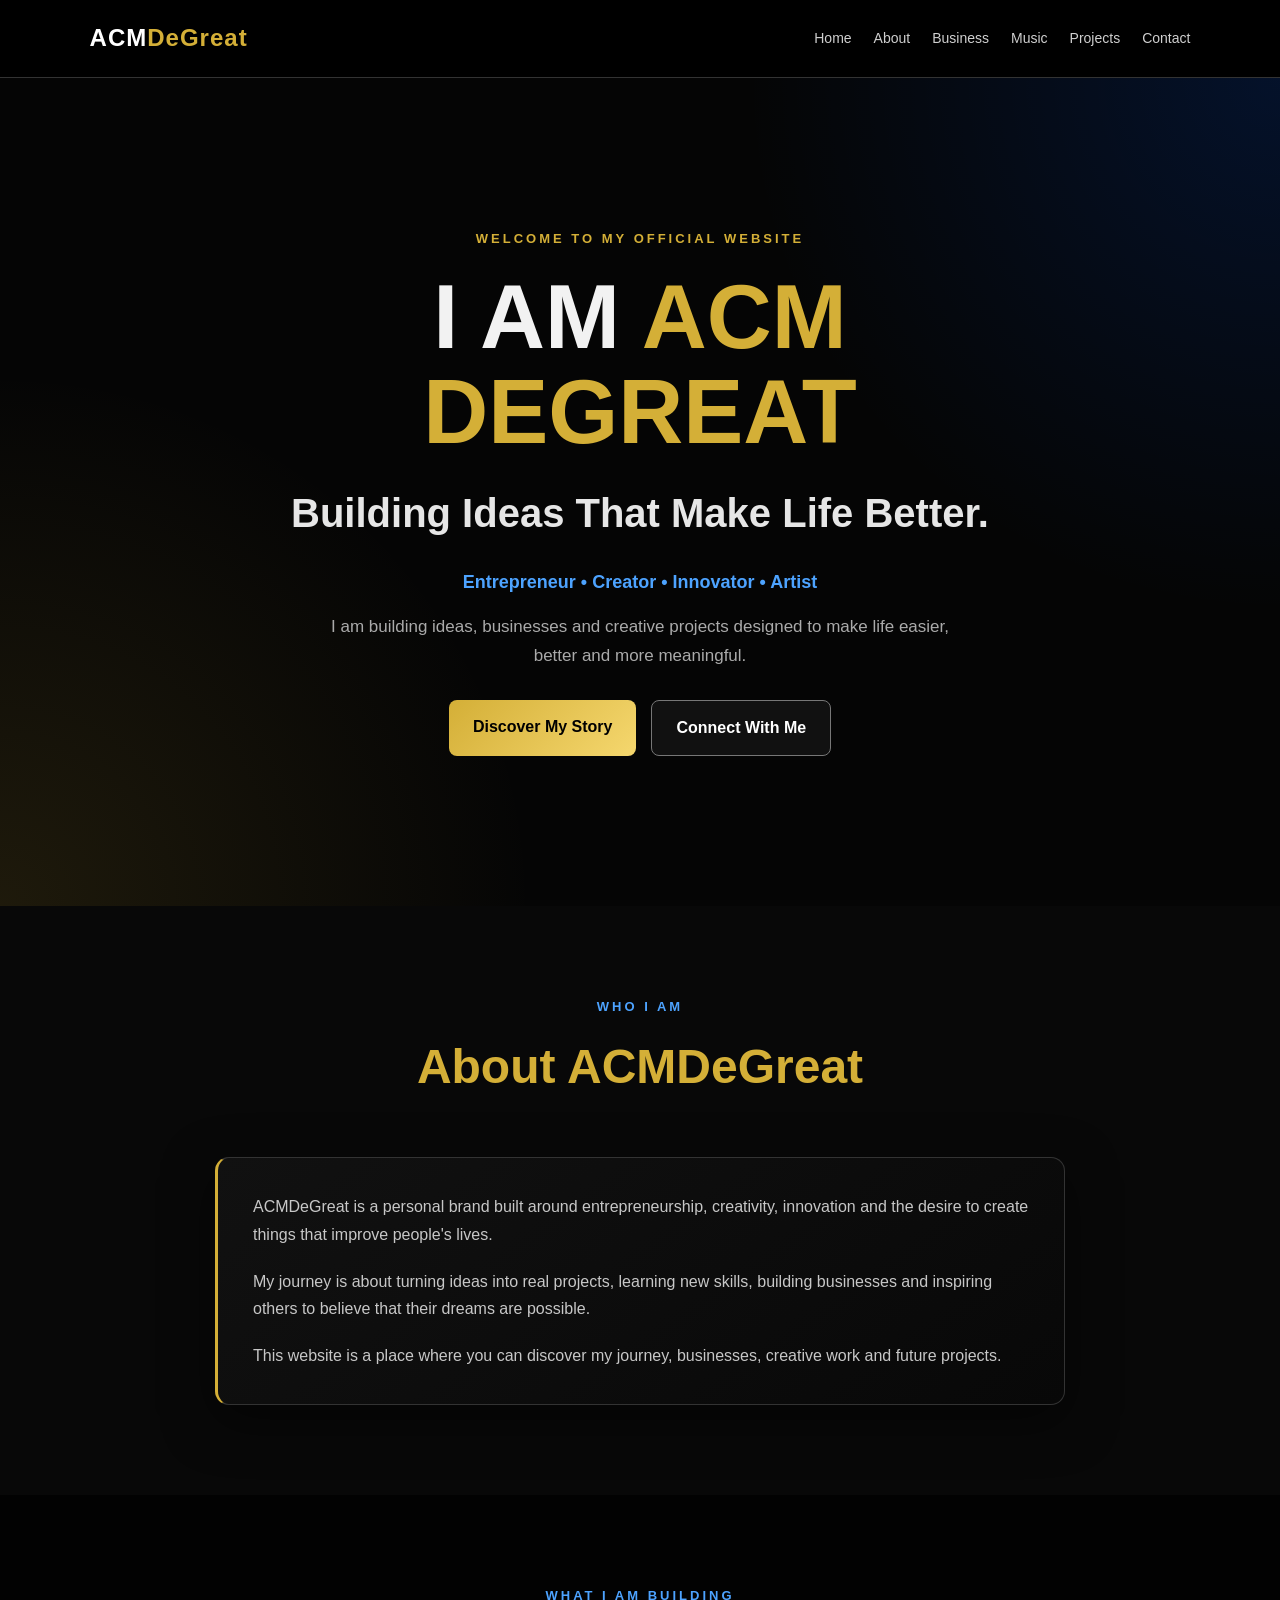
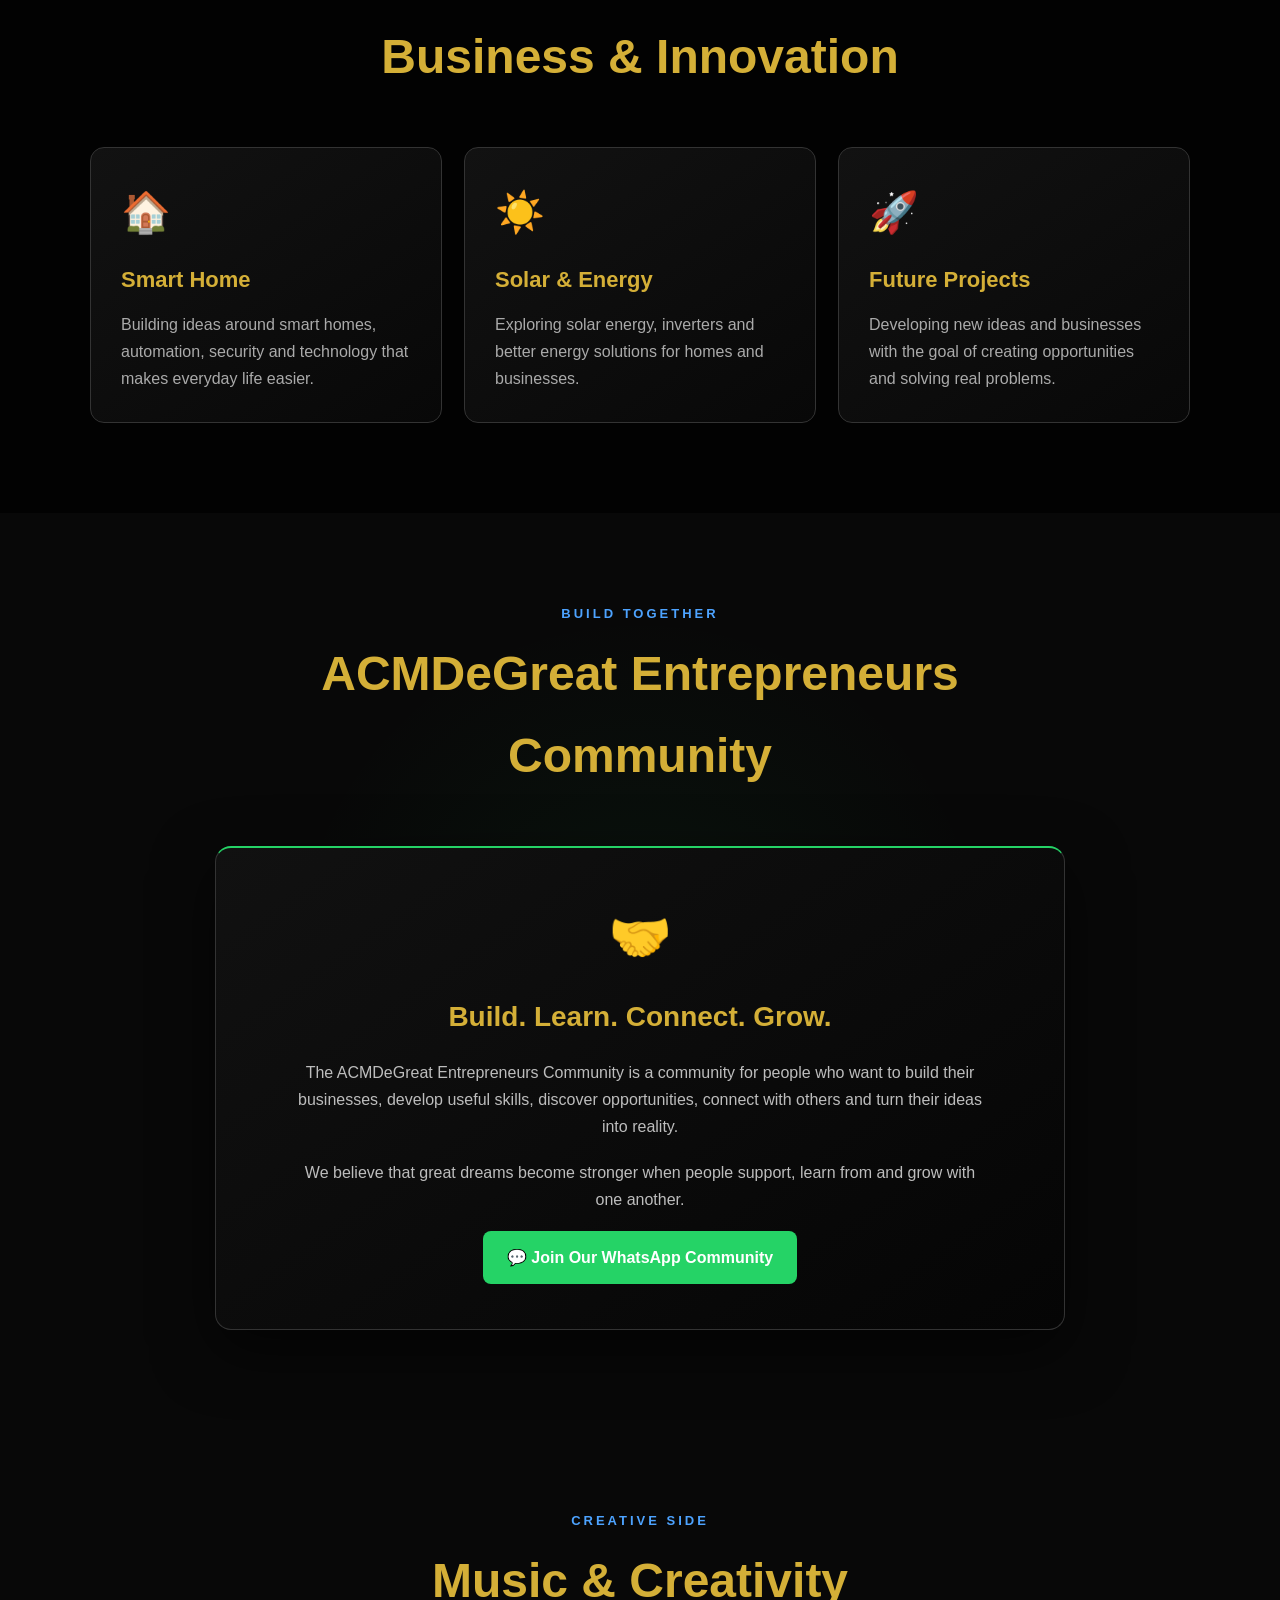
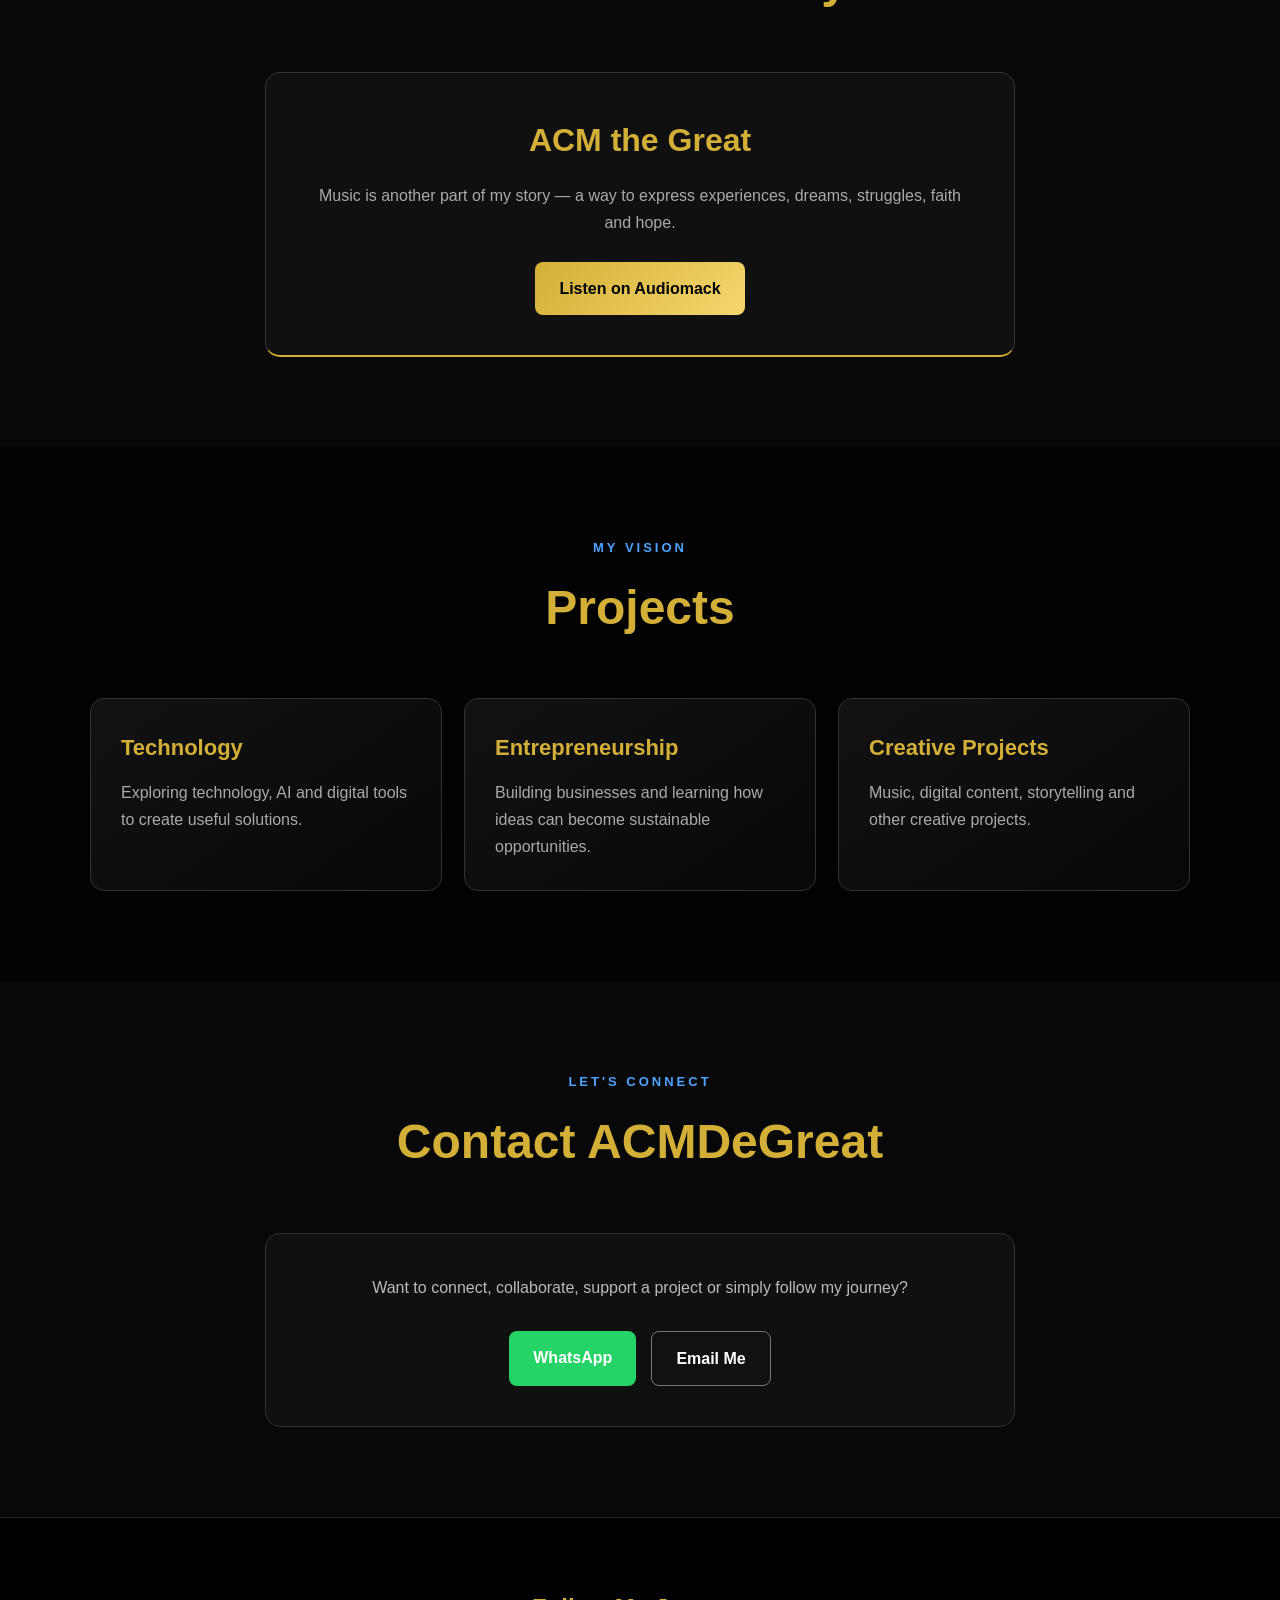
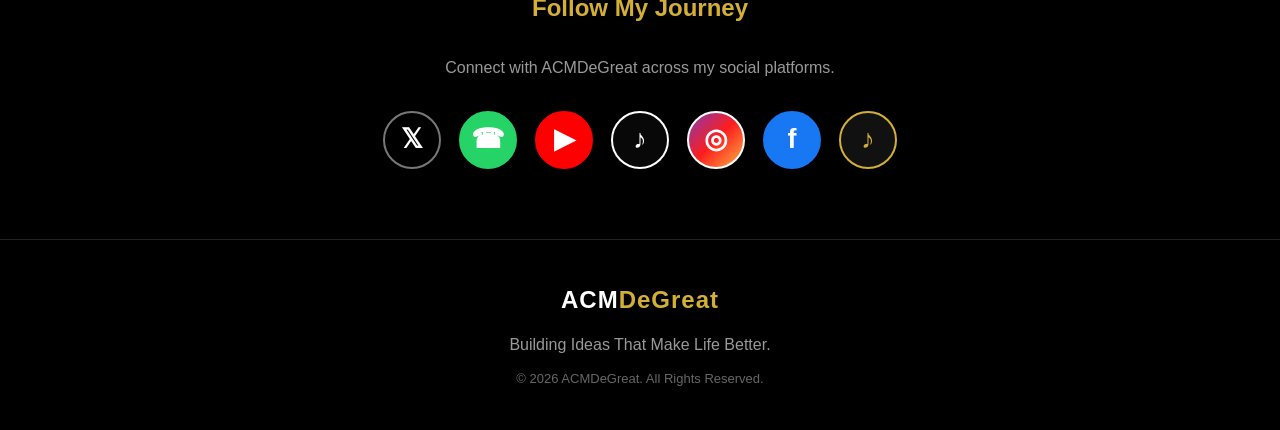
==== commit e24adfb8: "Create index.html adding new html" ====
--- a/index.html
+++ b/index.html
@@ -5,11 +5,25 @@
 
   <meta name="viewport" content="width=device-width, initial-scale=1.0">
 
-  <meta name="description" content="Official website of ACMDeGreat — Entrepreneur, Creator, Innovator and Artist.">
-
-  <meta name="author" content="ACMDeGreat">
-
-  <title>ACMDeGreat | Official Website</title>
+  <title>ACMDeGreat — Amilo Chiemerie Meshack | Official Website</title>
+
+  <meta name="description" content="Official website of ACMDeGreat, also known as Amilo Chiemerie Meshack — entrepreneur, creator, innovator and artist building ideas that make life better.">
+
+  <meta name="keywords" content="ACMDeGreat, ACM DeGreat, Amilo Chiemerie Meshack, ACMDeGreat official website, Nigerian entrepreneur, creator, innovator, artist">
+
+  <meta name="author" content="ACMDeGreat (Amilo Chiemerie Meshack)">
+
+  <meta name="robots" content="index, follow">
+
+  <link rel="canonical" href="https://acmdegreat.github.io/">
+
+  <meta property="og:title" content="ACMDeGreat — Amilo Chiemerie Meshack">
+
+  <meta property="og:description" content="Official website of ACMDeGreat — Entrepreneur, Creator, Innovator and Artist. Building Ideas That Make Life Better.">
+
+  <meta property="og:url" content="https://acmdegreat.github.io/">
+
+  <meta property="og:type" content="website">
 
   <link rel="stylesheet" href="style.css">
 </head>
--- a/style.css
+++ b/style.css
@@ -1,3 +1,9 @@
+/* ================================
+   ACMDeGreat PERSONAL WEBSITE
+   Black • Silver • Gold • Blue • Red
+   WhatsApp Green
+================================ */
+
 * {
   margin: 0;
   padding: 0;
@@ -10,61 +16,67 @@
 
 body {
   font-family: Arial, Helvetica, sans-serif;
-  background: #05070b;
-  color: #ffffff;
-  line-height: 1.6;
-}
-
-/* NAVIGATION */
+  background: #050505;
+  color: #f2f2f2;
+  line-height: 1.7;
+}
+
+
+/* ================================
+   NAVIGATION
+================================ */
 
 .navbar {
-  position: fixed;
+  position: sticky;
   top: 0;
-  left: 0;
-  width: 100%;
   z-index: 1000;
 
   display: flex;
   justify-content: space-between;
   align-items: center;
 
-  padding: 20px 7%;
-
-  background: rgba(5, 7, 11, 0.9);
-  border-bottom: 1px solid rgba(0, 119, 255, 0.2);
+  padding: 18px 7%;
+
+  background: rgba(0, 0, 0, 0.95);
+  border-bottom: 1px solid #333;
+
   backdrop-filter: blur(12px);
 }
 
 .logo {
-  font-size: 1.5rem;
+  font-size: 24px;
   font-weight: 800;
   letter-spacing: 1px;
+  color: #ffffff;
 }
 
 .logo span {
-  color: #008cff;
-}
-
-nav {
+  color: #d4af37;
+}
+
+.navbar nav {
   display: flex;
-  gap: 25px;
-}
-
-nav a {
-  color: #ffffff;
+  gap: 22px;
+}
+
+.navbar nav a {
+  color: #cfcfcf;
   text-decoration: none;
-  font-size: 0.9rem;
+  font-size: 14px;
   transition: 0.3s;
 }
 
-nav a:hover {
-  color: #008cff;
-}
-
-/* HERO */
+.navbar nav a:hover {
+  color: #d4af37;
+}
+
+
+/* ================================
+   HERO
+================================ */
 
 .hero {
-  min-height: 100vh;
+  min-height: 92vh;
 
   display: flex;
   align-items: center;
@@ -72,239 +84,490 @@
 
   text-align: center;
 
-  padding: 120px 7% 80px;
+  padding: 80px 7%;
 
   background:
-    radial-gradient(circle at 50% 40%, rgba(0, 119, 255, 0.22), transparent 35%),
-    linear-gradient(135deg, #05070b, #020409);
+    radial-gradient(circle at top right, rgba(0, 89, 255, 0.15), transparent 35%),
+    radial-gradient(circle at bottom left, rgba(212, 175, 55, 0.12), transparent 35%),
+    #050505;
 }
 
 .hero-content {
-  max-width: 900px;
-}
-
-.small-title,
-.section-label {
-  color: #008cff;
-  font-size: 0.8rem;
+  max-width: 850px;
+}
+
+.welcome {
+  color: #d4af37;
+  font-size: 13px;
   font-weight: bold;
-  letter-spacing: 4px;
+  letter-spacing: 3px;
   margin-bottom: 20px;
 }
 
 .hero h1 {
-  font-size: clamp(3rem, 9vw, 7rem);
-  line-height: 1;
-  margin-bottom: 25px;
+  font-size: clamp(45px, 9vw, 90px);
+  line-height: 1.05;
+  margin-bottom: 20px;
 }
 
 .hero h1 span {
-  color: #008cff;
+  color: #d4af37;
 }
 
 .hero h2 {
-  font-size: clamp(1.5rem, 4vw, 2.8rem);
+  font-size: clamp(22px, 4vw, 40px);
+  color: #e6e6e6;
   margin-bottom: 20px;
 }
 
 .hero-text {
-  color: #aab4c3;
-  font-size: 1.1rem;
-  margin-bottom: 35px;
-}
-
-/* BUTTONS */
-
-.buttons {
+  color: #4da3ff;
+  font-weight: bold;
+  font-size: 18px;
+  margin-bottom: 15px;
+}
+
+.hero-description {
+  max-width: 650px;
+  margin: auto;
+  color: #aaa;
+  font-size: 17px;
+}
+
+
+/* ================================
+   BUTTONS
+================================ */
+
+.hero-buttons,
+.contact-buttons {
   display: flex;
   justify-content: center;
   gap: 15px;
   flex-wrap: wrap;
+
+  margin-top: 30px;
 }
 
 .btn {
   display: inline-block;
-  padding: 13px 25px;
+
+  padding: 13px 24px;
+
   border-radius: 8px;
+
   text-decoration: none;
   font-weight: bold;
+
   transition: 0.3s;
 }
 
+.btn:hover {
+  transform: translateY(-3px);
+}
+
 .primary {
-  background: #008cff;
-  color: white;
-  box-shadow: 0 0 25px rgba(0, 140, 255, 0.25);
+  background: linear-gradient(135deg, #d4af37, #f5d76e);
+  color: #000;
 }
 
 .primary:hover {
-  transform: translateY(-3px);
-  box-shadow: 0 0 35px rgba(0, 140, 255, 0.5);
+  box-shadow: 0 8px 25px rgba(212, 175, 55, 0.3);
 }
 
 .secondary {
-  border: 1px solid #008cff;
-  color: #008cff;
+  border: 1px solid #777;
+  color: #fff;
+  background: #111;
 }
 
 .secondary:hover {
-  background: #008cff;
-  color: white;
-}
-
-/* SECTIONS */
+  border-color: #4da3ff;
+  color: #4da3ff;
+}
+
+
+/* ================================
+   SECTIONS
+================================ */
 
 .section {
-  padding: 110px 7%;
-  max-width: 1200px;
+  padding: 90px 7%;
+  background: #080808;
+}
+
+.dark-section {
+  background: #020202;
+}
+
+.section-title {
+  text-align: center;
+  max-width: 800px;
+  margin: 0 auto 50px;
+}
+
+.section-title p {
+  color: #4da3ff;
+  font-size: 13px;
+  font-weight: bold;
+  letter-spacing: 3px;
+  margin-bottom: 8px;
+}
+
+.section-title h2 {
+  font-size: clamp(30px, 5vw, 48px);
+  color: #d4af37;
+}
+
+
+/* ================================
+   ABOUT
+================================ */
+
+.about-card {
+  max-width: 850px;
   margin: auto;
-}
-
-.dark-section {
-  max-width: none;
-  background: #080c13;
-}
-
-.section h2 {
-  font-size: clamp(2rem, 5vw, 4rem);
-  margin-bottom: 25px;
-}
-
-.section h2 span {
-  color: #008cff;
-}
-
-.section-text {
-  max-width: 750px;
-  color: #aab4c3;
-  font-size: 1.05rem;
+
+  padding: 35px;
+
+  background: linear-gradient(145deg, #111, #080808);
+
+  border: 1px solid #333;
+  border-left: 3px solid #d4af37;
+
+  border-radius: 14px;
+
+  box-shadow: 0 15px 50px rgba(0, 0, 0, 0.5);
+}
+
+.about-card p {
+  color: #c7c7c7;
   margin-bottom: 20px;
 }
 
-/* CARDS */
-
-.project-grid {
+.about-card p:last-child {
+  margin-bottom: 0;
+}
+
+
+/* ================================
+   CARDS
+================================ */
+
+.cards {
+  max-width: 1100px;
+  margin: auto;
+
   display: grid;
   grid-template-columns: repeat(3, 1fr);
-  gap: 25px;
-  margin-top: 40px;
+  gap: 22px;
 }
 
 .card {
   padding: 30px;
-  border-radius: 15px;
-
-  background: #0c111a;
-
-  border: 1px solid rgba(0, 140, 255, 0.2);
+
+  background: linear-gradient(145deg, #121212, #080808);
+
+  border: 1px solid #333;
+  border-radius: 14px;
 
   transition: 0.3s;
 }
 
 .card:hover {
   transform: translateY(-8px);
-  border-color: #008cff;
-  box-shadow: 0 15px 40px rgba(0, 140, 255, 0.12);
+  border-color: #d4af37;
+
+  box-shadow: 0 15px 40px rgba(212, 175, 55, 0.1);
 }
 
 .card h3 {
-  color: #008cff;
+  color: #d4af37;
   margin-bottom: 12px;
+  font-size: 22px;
 }
 
 .card p {
-  color: #aab4c3;
-}
-
-/* CONTACT */
-
-.contact {
-  text-align: center;
-}
-
-.contact .section-text {
-  margin-left: auto;
-  margin-right: auto;
-}
-
-/* FOOTER */
+  color: #aaa;
+}
+
+.icon {
+  font-size: 40px;
+  margin-bottom: 15px;
+}
+
+
+/* ================================
+   COMMUNITY
+================================ */
+
+.community-section {
+  background:
+    radial-gradient(circle at center, rgba(37, 211, 102, 0.06), transparent 45%),
+    #080808;
+}
+
+.community-card {
+  max-width: 850px;
+  margin: auto;
+
+  text-align: center;
+
+  padding: 45px 30px;
+
+  background: linear-gradient(145deg, #111, #050505);
+
+  border: 1px solid #333;
+  border-top: 2px solid #25D366;
+
+  border-radius: 16px;
+
+  box-shadow: 0 20px 60px rgba(0, 0, 0, 0.6);
+}
+
+.community-icon {
+  font-size: 50px;
+  margin-bottom: 15px;
+}
+
+.community-card h3 {
+  color: #d4af37;
+  font-size: 28px;
+  margin-bottom: 18px;
+}
+
+.community-card p {
+  max-width: 700px;
+  margin: 0 auto 18px;
+  color: #bdbdbd;
+}
+
+
+/* ================================
+   WHATSAPP
+================================ */
+
+.whatsapp {
+  background: #25D366;
+  color: #ffffff;
+}
+
+.whatsapp:hover {
+  background: #20bd5a;
+  box-shadow: 0 8px 25px rgba(37, 211, 102, 0.25);
+}
+
+
+/* ================================
+   MUSIC
+================================ */
+
+.music-card {
+  max-width: 750px;
+  margin: auto;
+
+  text-align: center;
+
+  padding: 40px;
+
+  background: #101010;
+
+  border: 1px solid #333;
+  border-bottom: 2px solid #d4af37;
+
+  border-radius: 15px;
+}
+
+.music-card h3 {
+  color: #d4af37;
+  font-size: 32px;
+  margin-bottom: 15px;
+}
+
+.music-card p {
+  color: #aaa;
+  margin-bottom: 25px;
+}
+
+
+/* ================================
+   CONTACT
+================================ */
+
+.contact-card {
+  max-width: 750px;
+  margin: auto;
+
+  text-align: center;
+
+  padding: 40px;
+
+  background: #101010;
+
+  border: 1px solid #333;
+  border-radius: 15px;
+}
+
+.contact-card p {
+  color: #bbb;
+}
+
+
+/* ================================
+   SOCIAL MEDIA
+================================ */
+
+.social-section {
+  text-align: center;
+
+  padding: 70px 7%;
+
+  background: #000;
+
+  border-top: 1px solid #222;
+}
+
+.social-section h2 {
+  color: #d4af37;
+  margin-bottom: 25px;
+}
+
+.social-links {
+  display: flex;
+  justify-content: center;
+  flex-wrap: wrap;
+  gap: 12px;
+}
+
+.social-links a {
+  color: #cfcfcf;
+  text-decoration: none;
+
+  padding: 10px 16px;
+
+  border: 1px solid #444;
+  border-radius: 7px;
+
+  transition: 0.3s;
+}
+
+.social-links a:hover {
+  color: #ffffff;
+  border-color: #4da3ff;
+  background: #111;
+}
+
+
+/* ================================
+   FOOTER
+================================ */
 
 footer {
-  padding: 50px 7%;
-  text-align: center;
-  background: #020409;
-  border-top: 1px solid rgba(0, 140, 255, 0.2);
+  text-align: center;
+
+  padding: 40px 7%;
+
+  background: #000;
+
+  border-top: 1px solid #222;
 }
 
 footer p {
-  color: #778294;
-  margin-top: 8px;
-}
-
-/* MOBILE */
+  color: #999;
+  margin-top: 10px;
+}
+
+.copyright {
+  font-size: 13px;
+  color: #666;
+}
+
+
+/* ================================
+   MOBILE
+================================ */
 
 @media (max-width: 800px) {
 
   .navbar {
-    padding: 16px 5%;
-  }
-
-  nav {
-    display: none;
+    flex-direction: column;
+    gap: 15px;
+  }
+
+  .navbar nav {
+    justify-content: center;
+    flex-wrap: wrap;
+    gap: 12px;
   }
 
   .hero {
-    padding-left: 5%;
-    padding-right: 5%;
+    min-height: 85vh;
+    padding-top: 60px;
+  }
+
+  .cards {
+    grid-template-columns: 1fr;
+  }
+
+  .about-card,
+  .community-card,
+  .music-card,
+  .contact-card {
+    padding: 28px 20px;
+  }
+
+  .hero-buttons,
+  .contact-buttons {
+    flex-direction: column;
+    align-items: stretch;
+  }
+
+  .btn {
+    text-align: center;
+  }
+
+}
+
+
+/* ================================
+   SMALL PHONES
+================================ */
+
+@media (max-width: 420px) {
+
+  .hero h1 {
+    font-size: 43px;
+  }
+
+  .hero h2 {
+    font-size: 24px;
   }
 
   .section {
-    padding: 80px 5%;
-  }
-
-  .project-grid {
-    grid-template-columns: 1fr;
-  }
-
-  .hero h1 {
-    font-size: 3.5rem;
-  }
-}
-/* MY JOURNEY */
-
-.journey {
-  position: relative;
-  max-width: 850px;
-  margin-top: 50px;
-}
-
-.journey::before {
-  content: "";
-  position: absolute;
-  left: 20px;
-  top: 0;
-  bottom: 0;
-  width: 2px;
-  background: linear-gradient(
-    to bottom,
-    #008cff,
-    rgba(0, 140, 255, 0.1)
-  );
-}
-
-.journey-item {
-  position: relative;
-
-  display: grid;
-  grid-template-columns: 60px 1fr;
-  gap: 25px;
-
-  margin-bottom: 45px;
-}
-
-.journey-number {
-  width: 42px;
-  height: 42px;
+    padding: 70px 5%;
+  }
+
+}
+/* ================================
+   SOCIAL MEDIA ICONS
+================================ */
+
+.social-intro {
+  color: #999;
+  margin-bottom: 30px;
+}
+
+.social-icons {
+  display: flex;
+  justify-content: center;
+  align-items: center;
+  flex-wrap: wrap;
+  gap: 18px;
+}
+
+.social-icon {
+  width: 58px;
+  height: 58px;
 
   display: flex;
   align-items: center;
@@ -312,71 +575,201 @@
 
   border-radius: 50%;
 
-  background: #05070b;
-  border: 2px solid #008cff;
-
-  color: #008cff;
-  font-size: 0.8rem;
+  text-decoration: none;
+
+  font-size: 27px;
   font-weight: bold;
 
-  box-shadow: 0 0 20px rgba(0, 140, 255, 0.25);
-
-  z-index: 2;
-}
-
-.journey-item h3 {
-  font-size: 1.4rem;
-  margin-bottom: 10px;
-}
-
-.journey-item p {
-  color: #aab4c3;
-  max-width: 650px;
-}
-
-@media (max-width: 600px) {
-
-  .journey-item {
-    grid-template-columns: 50px 1fr;
-    gap: 15px;
-  }
-
-  .journey::before {
-    left: 19px;
-  }
-
-  .journey-item h3 {
-    font-size: 1.2rem;
-  }
-
-}
-/* WHATSAPP BUTTONS */
-
-.btn.whatsapp {
+  color: #ffffff;
+
+  background: #111;
+
+  border: 2px solid #333;
+
+  transition: 0.3s ease;
+
+  box-shadow: 0 5px 20px rgba(0, 0, 0, 0.4);
+}
+
+.social-icon:hover {
+  transform: translateY(-6px) scale(1.08);
+}
+
+
+/* X */
+
+.x-icon {
+  background: #000;
+  border-color: #777;
+}
+
+
+/* WhatsApp */
+
+.whatsapp-icon {
   background: #25D366;
+  border-color: #25D366;
+}
+
+
+/* YouTube */
+
+.youtube-icon {
+  background: #ff0000;
+  border-color: #ff0000;
+}
+
+
+/* TikTok */
+
+.tiktok-icon {
+  background: #080808;
+  border-color: #ffffff;
+}
+
+
+/* Instagram */
+
+.instagram-icon {
+  background: linear-gradient(
+    135deg,
+    #833ab4,
+    #fd1d1d,
+    #fcb045
+  );
+  border-color: #ffffff;
+}
+
+
+/* Facebook */
+
+.facebook-icon {
+  background: #1877F2;
+  border-color: #1877F2;
+}
+
+
+/* Audiomack */
+
+.audiomack-icon {
+  background: #111;
+  border-color: #d4af37;
+  color: #d4af37;
+}
+
+
+/* Mobile social icons */
+
+@media (max-width: 420px) {
+
+  .social-icons {
+    gap: 12px;
+  }
+
+  .social-icon {
+    width: 52px;
+    height: 52px;
+    font-size: 24px;
+  }
+
+}
+/* =========================
+   ACM DEGREAT ADMIN DASHBOARD
+   ========================= */
+
+.admin-page {
+  min-height: 100vh;
+  background: #050505;
   color: #ffffff;
-  border: 1px solid #25D366;
-  display: inline-flex;
-  align-items: center;
-  justify-content: center;
-  gap: 8px;
-  box-shadow: 0 4px 15px rgba(37, 211, 102, 0.25);
-}
-
-.btn.whatsapp:hover {
-  background: #128C7E;
-  border-color: #128C7E;
+  padding: 50px 20px;
+}
+
+.admin-header {
+  max-width: 1000px;
+  margin: 0 auto 45px;
+  text-align: center;
+}
+
+.admin-header .small-title {
+  color: #d4af37;
+  letter-spacing: 3px;
+  font-weight: bold;
+  margin-bottom: 12px;
+}
+
+.admin-header h1 {
+  font-size: 42px;
+  margin-bottom: 15px;
+}
+
+.admin-header p {
+  color: #bdbdbd;
+  line-height: 1.6;
+}
+
+.admin-grid {
+  max-width: 1000px;
+  margin: auto;
+  display: grid;
+  grid-template-columns: repeat(auto-fit, minmax(240px, 1fr));
+  gap: 25px;
+}
+
+.admin-card {
+  background: #111111;
+  border: 1px solid #555555;
+  border-radius: 18px;
+  padding: 30px 25px;
+  text-align: center;
+  transition: 0.3s ease;
+}
+
+.admin-card:hover {
+  transform: translateY(-5px);
+  border-color: #d4af37;
+}
+
+.admin-icon {
+  font-size: 45px;
+  margin-bottom: 15px;
+}
+
+.admin-card h2 {
+  color: #d4af37;
+  margin-bottom: 12px;
+}
+
+.admin-card p {
+  color: #bdbdbd;
+  line-height: 1.6;
+  margin-bottom: 22px;
+}
+
+.admin-card button {
+  background: #d4af37;
+  color: #050505;
+  border: none;
+  padding: 12px 24px;
+  border-radius: 8px;
+  font-weight: bold;
+  cursor: pointer;
+}
+
+.admin-card button:hover {
+  background: #ffffff;
+}
+
+.admin-back {
+  text-align: center;
+  margin-top: 45px;
+}
+
+.admin-back a {
+  color: #d4af37;
+  text-decoration: none;
+  font-weight: bold;
+}
+
+.admin-back a:hover {
   color: #ffffff;
-  transform: translateY(-3px);
-  box-shadow: 0 6px 20px rgba(37, 211, 102, 0.4);
-}
-
-.whatsapp-icon {
-  width: 22px;
-  height: 22px;
-  display: inline-flex;
-  align-items: center;
-  justify-content: center;
-  font-size: 20px;
-  font-weight: bold;
-}
+}
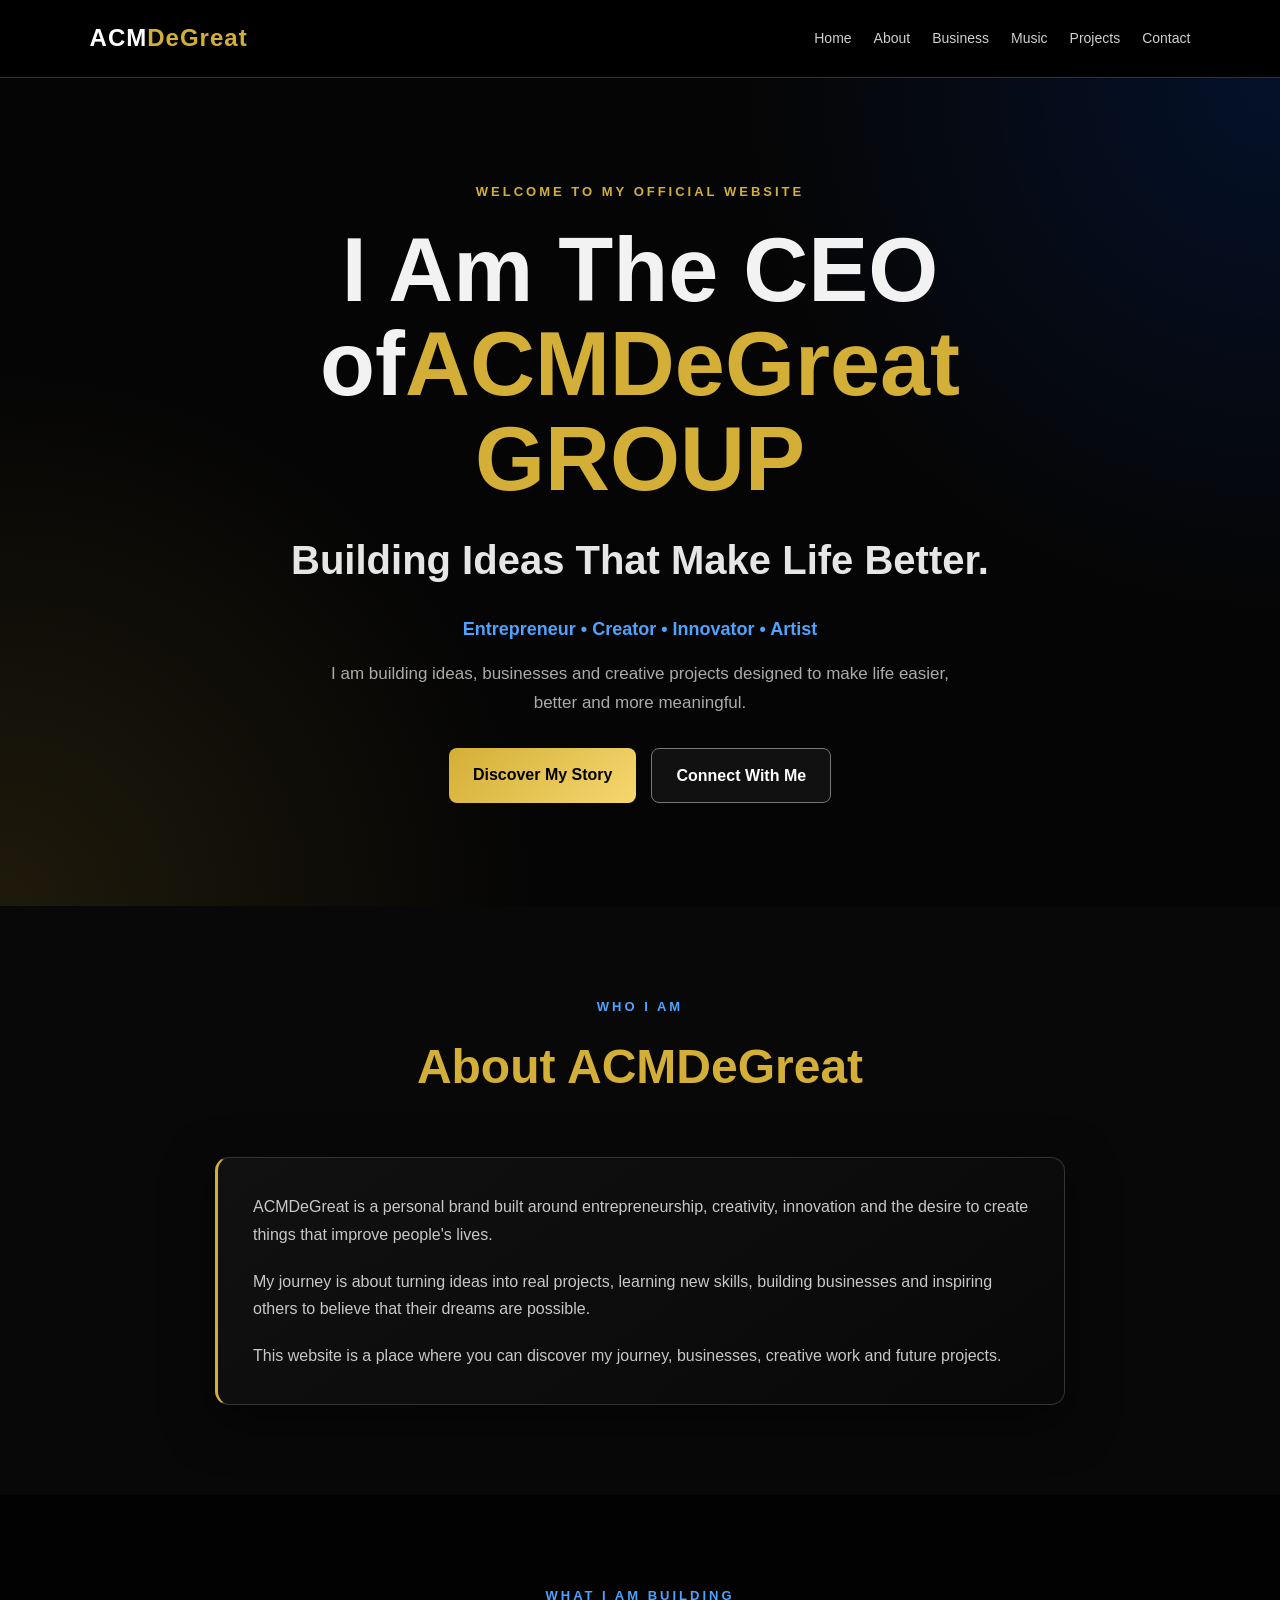
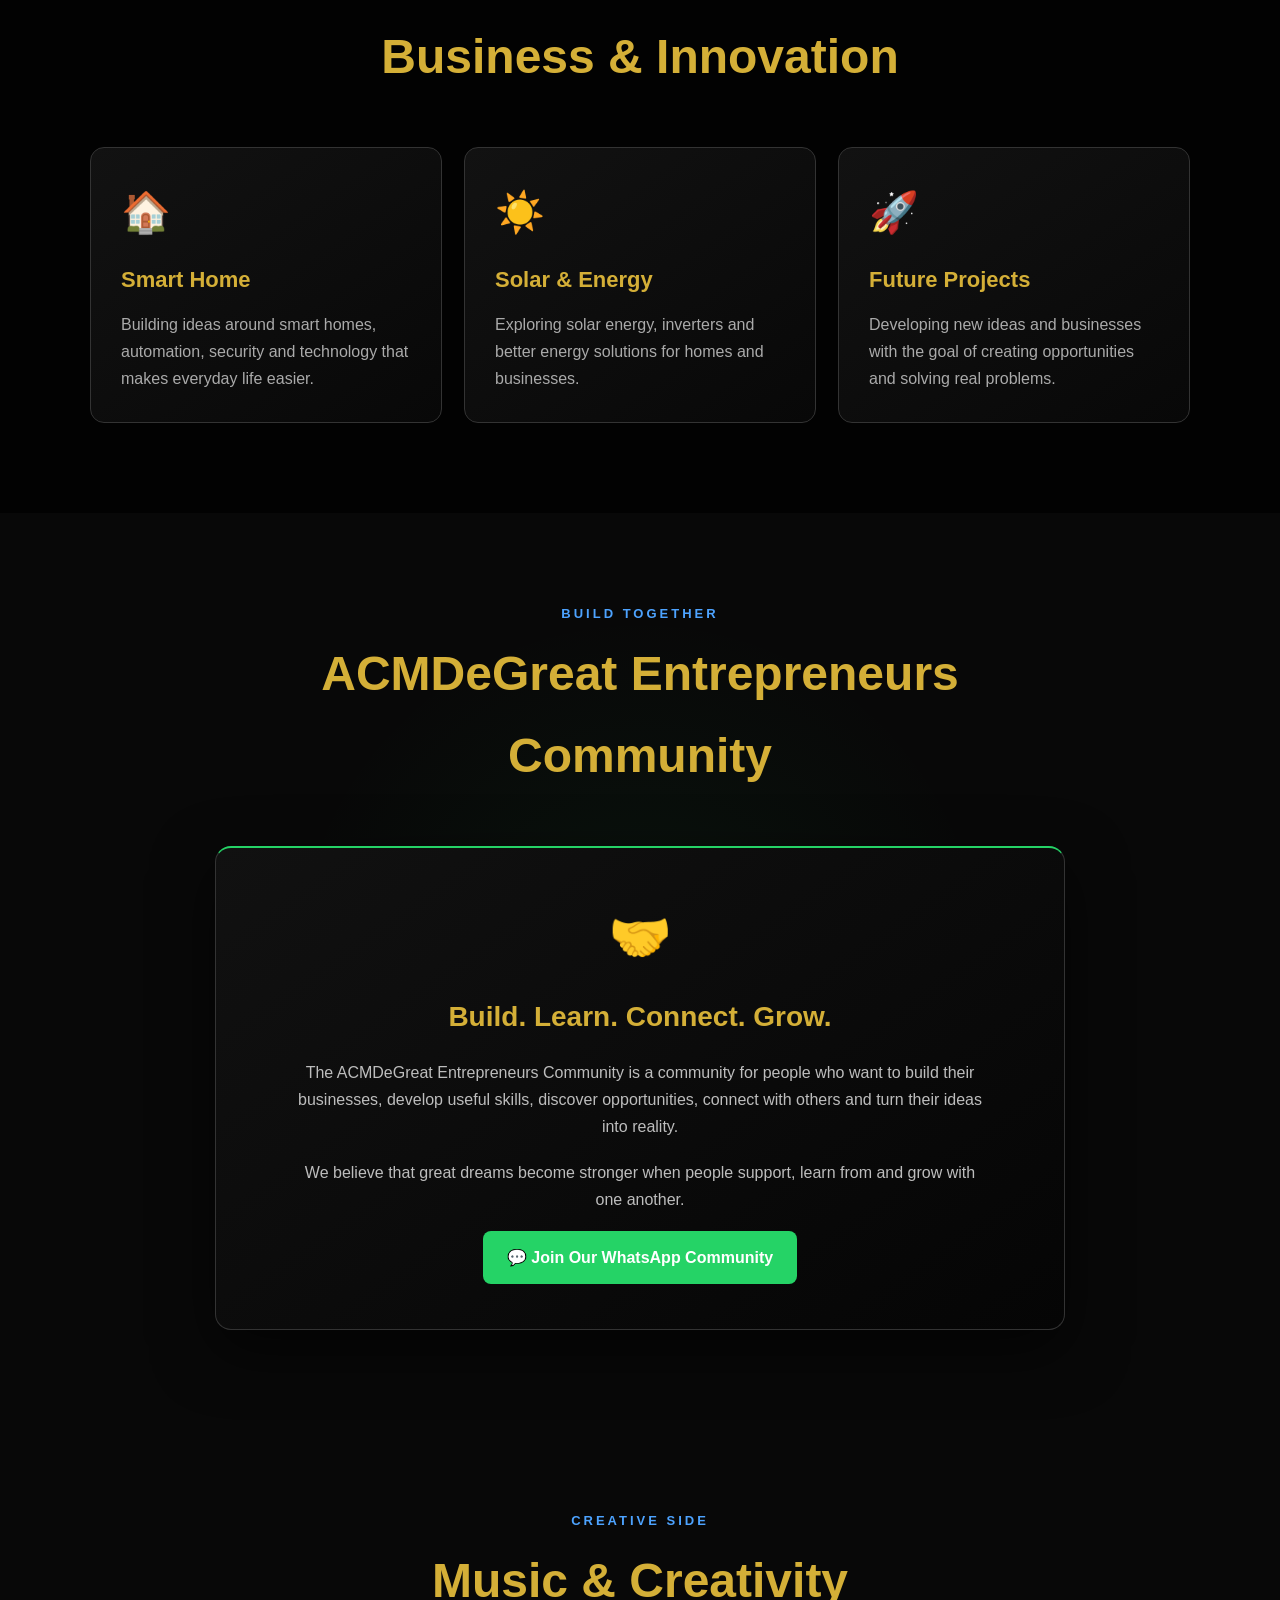
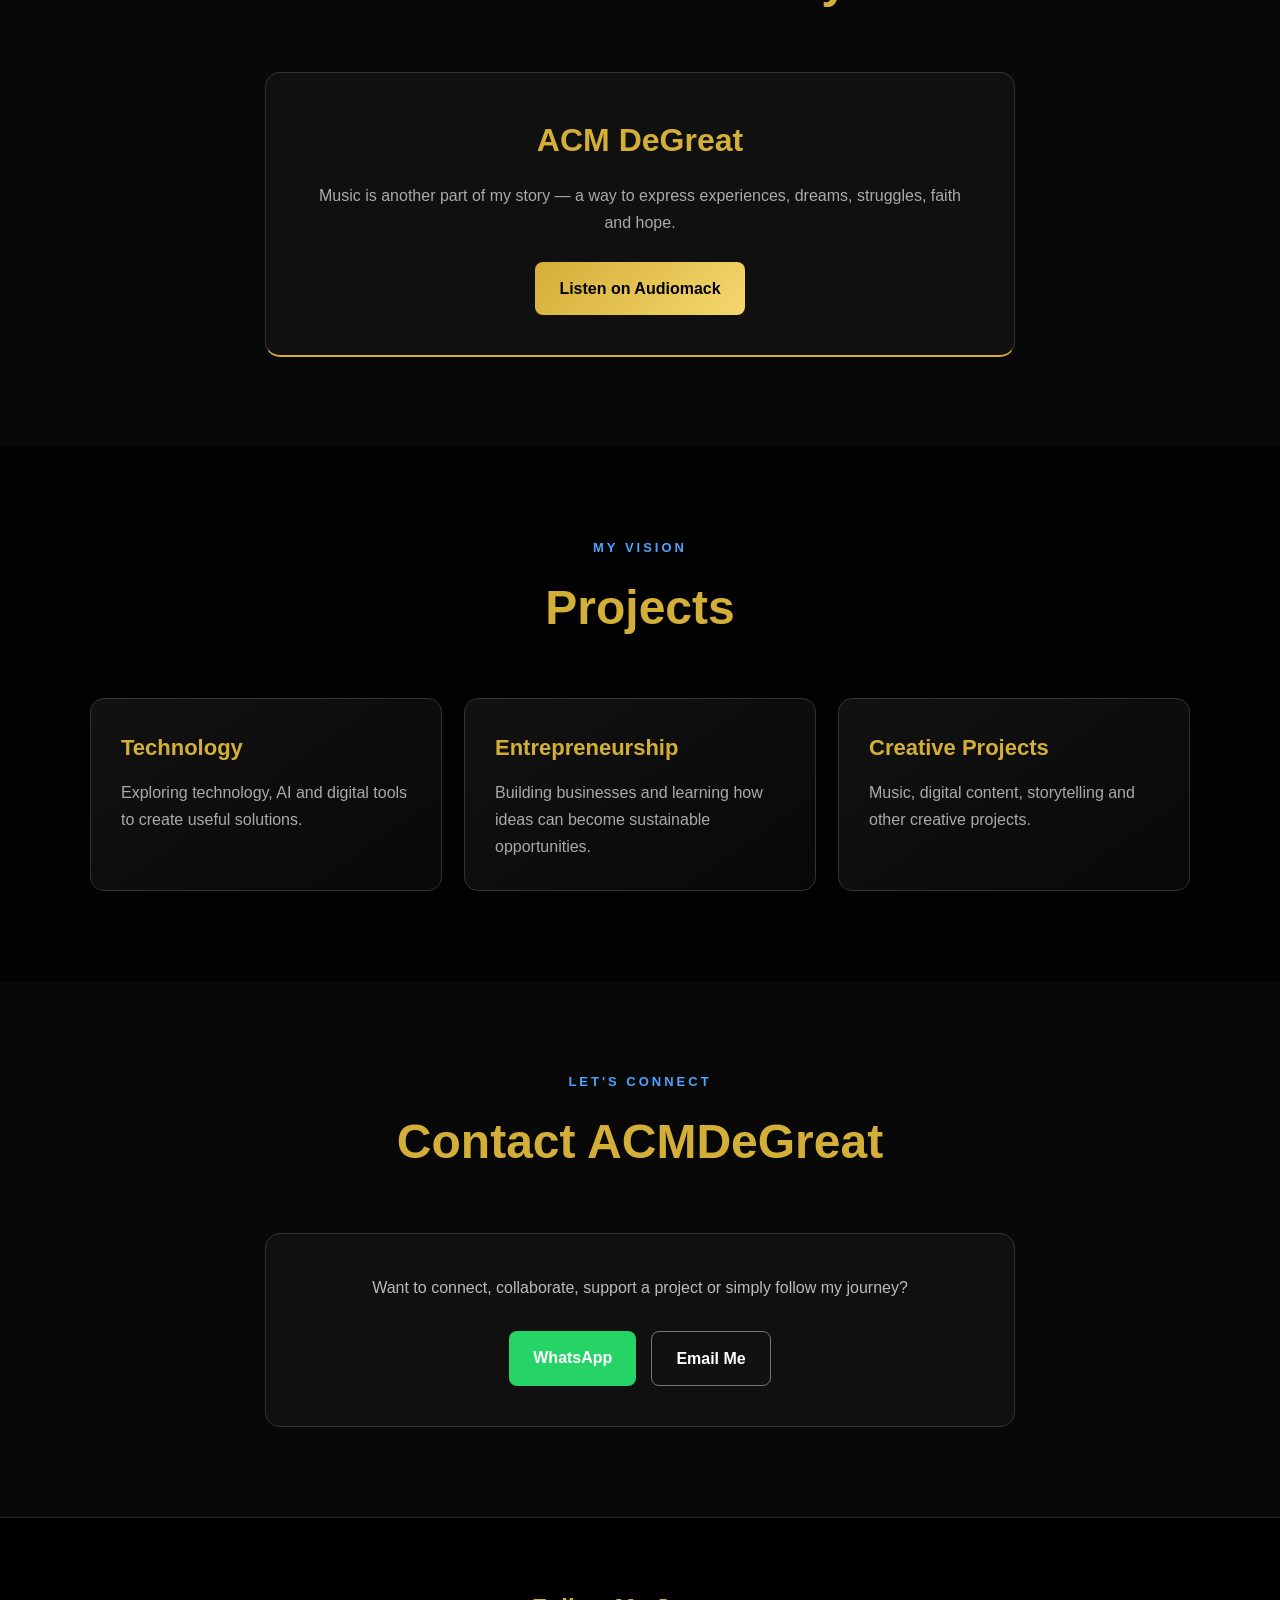
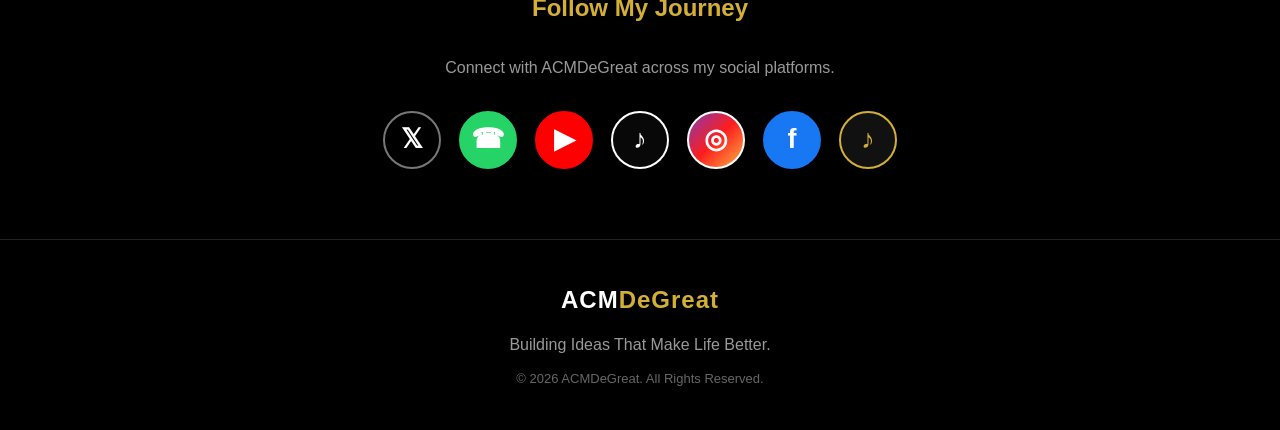
==== commit 5de25252: "Update index.html adding changes" ====
--- a/index.html
+++ b/index.html
@@ -14,7 +14,7 @@
   <meta name="author" content="ACMDeGreat (Amilo Chiemerie Meshack)">
 
   <meta name="robots" content="index, follow">
-
+<meta name="google-site-verification" content="Xhj_2W3vK4wwhgL0mkKOJatiimQIfoMNeJrRv0_MfPA">
   <link rel="canonical" href="https://acmdegreat.github.io/">
 
   <meta property="og:title" content="ACMDeGreat — Amilo Chiemerie Meshack">
@@ -59,7 +59,7 @@
       </p>
 
       <h1>
-        I AM <span>ACM DEGREAT</span>
+        I Am The CEO of<span>ACMDeGreat GROUP </span>
       </h1>
 
       <h2>
@@ -217,7 +217,7 @@
 
     <div class="music-card">
 
-      <h3>ACM the Great</h3>
+      <h3>ACM DeGreat</h3>
 
       <p>
         Music is another part of my story — a way to express
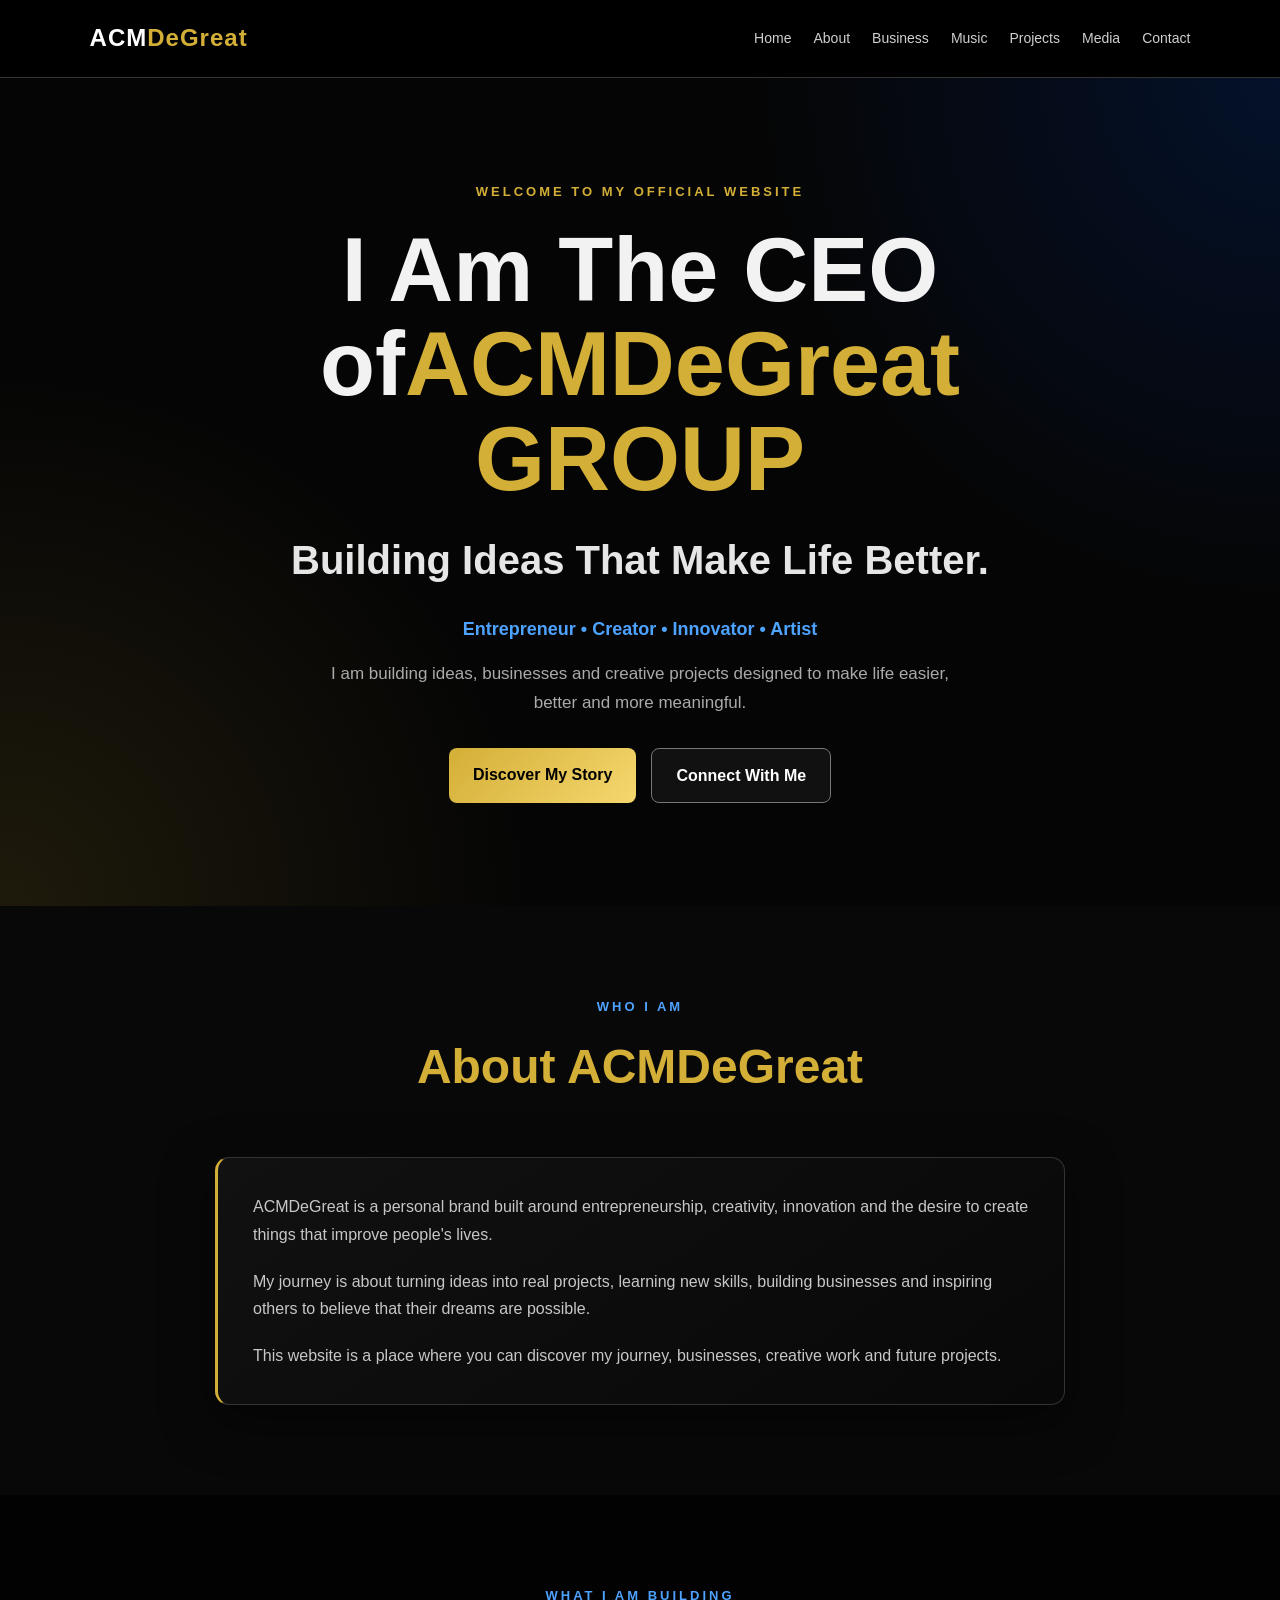
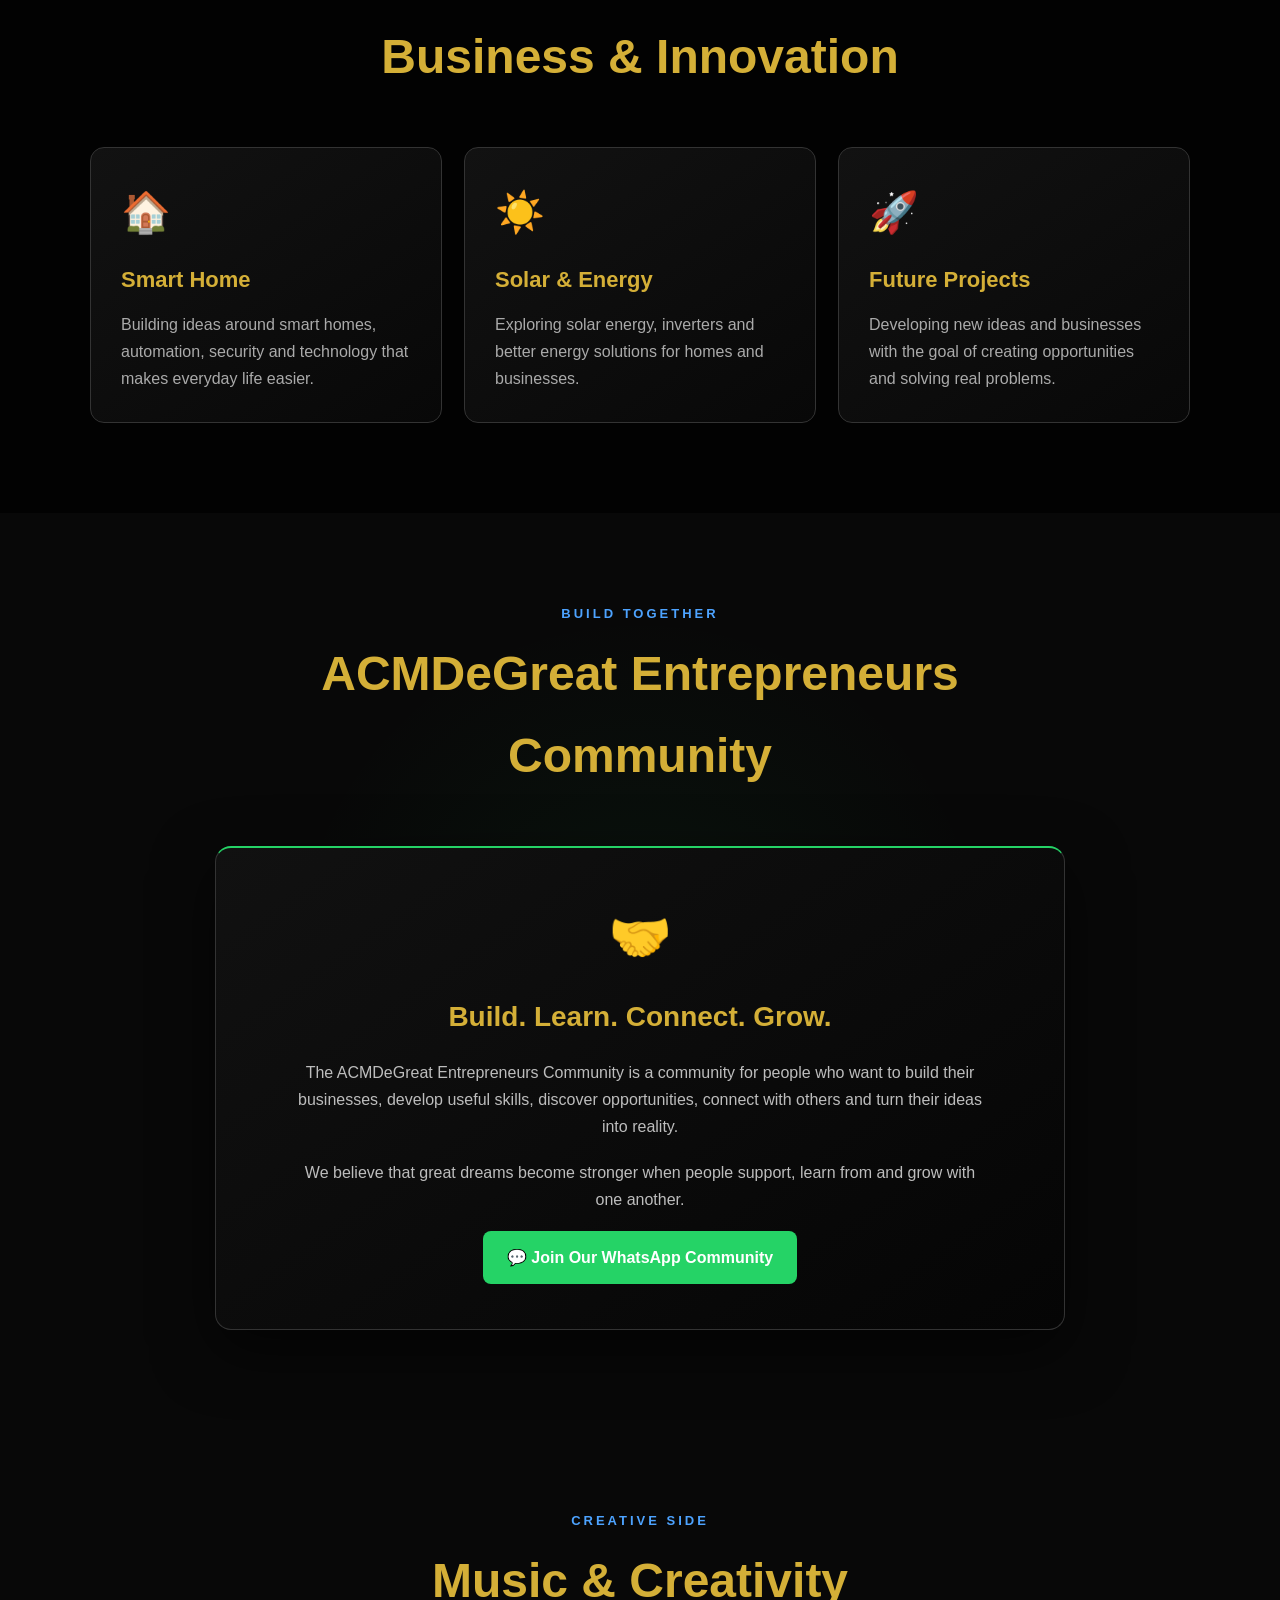
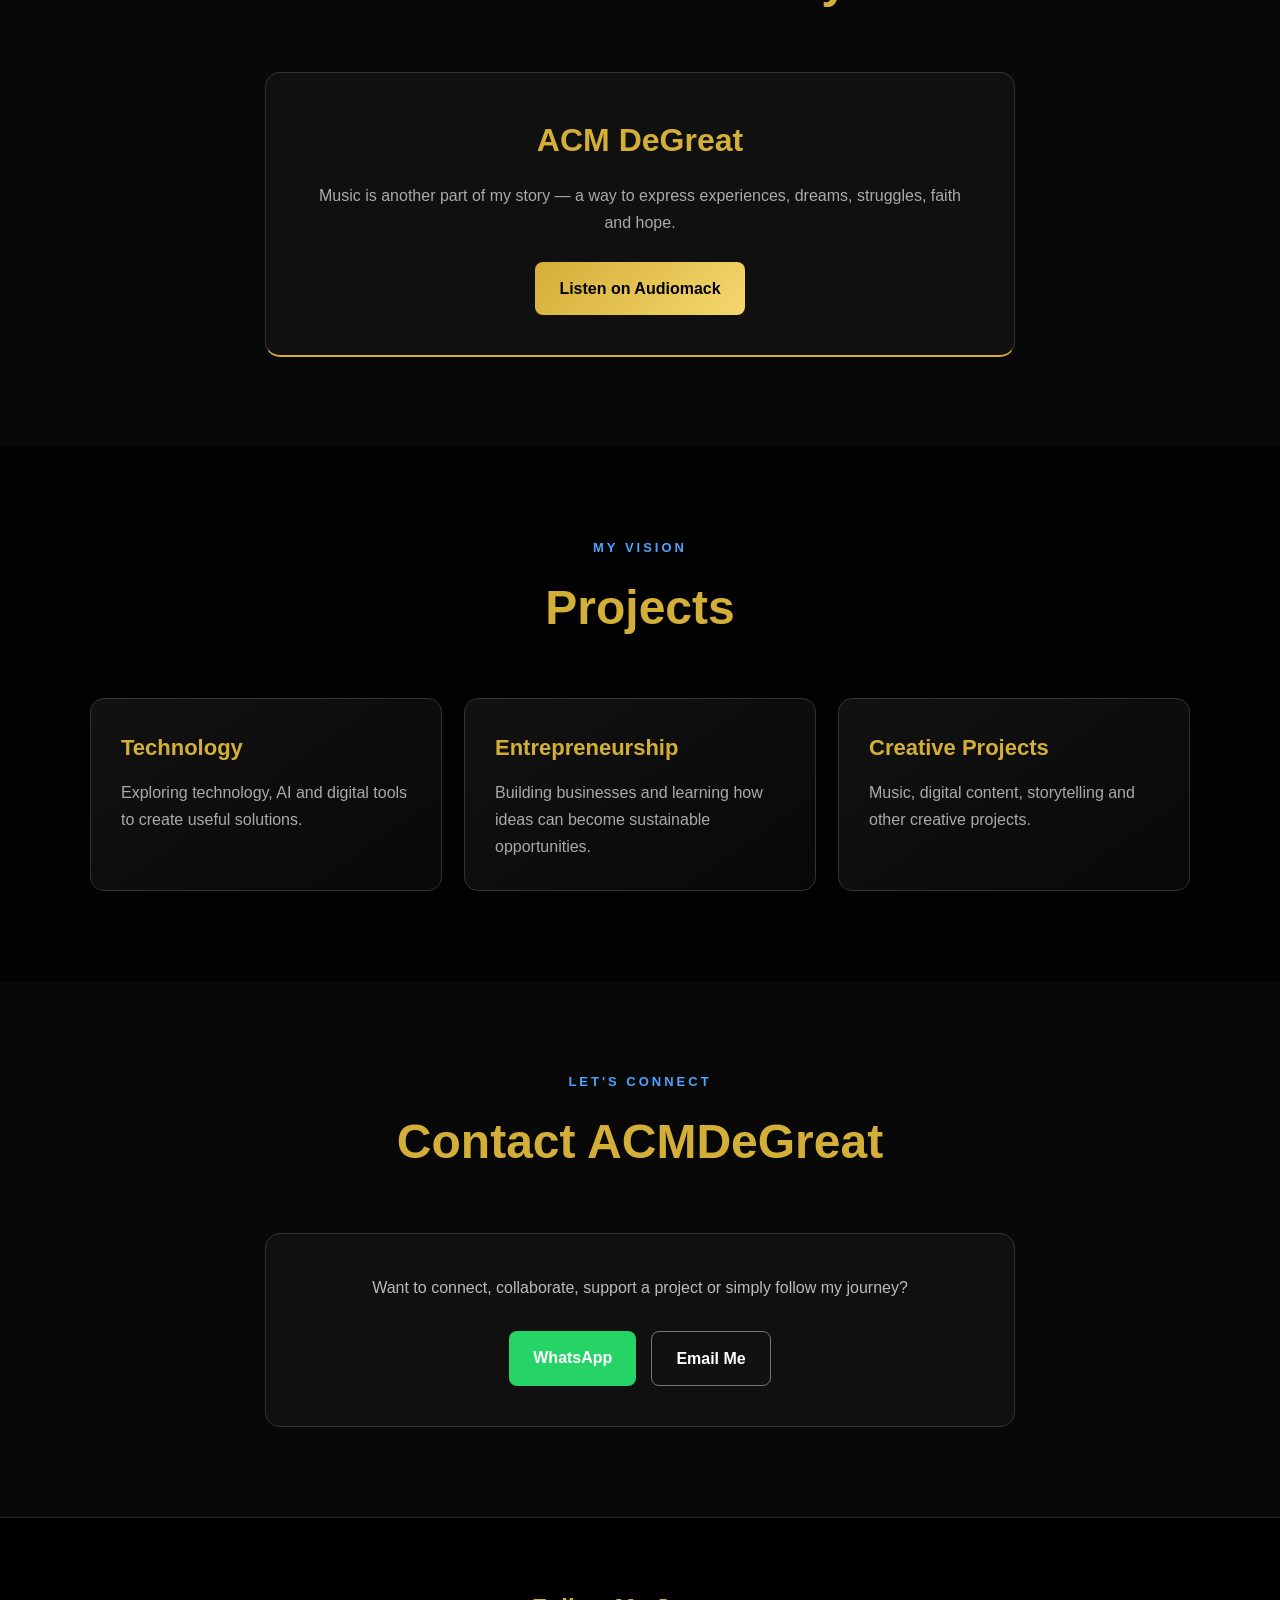
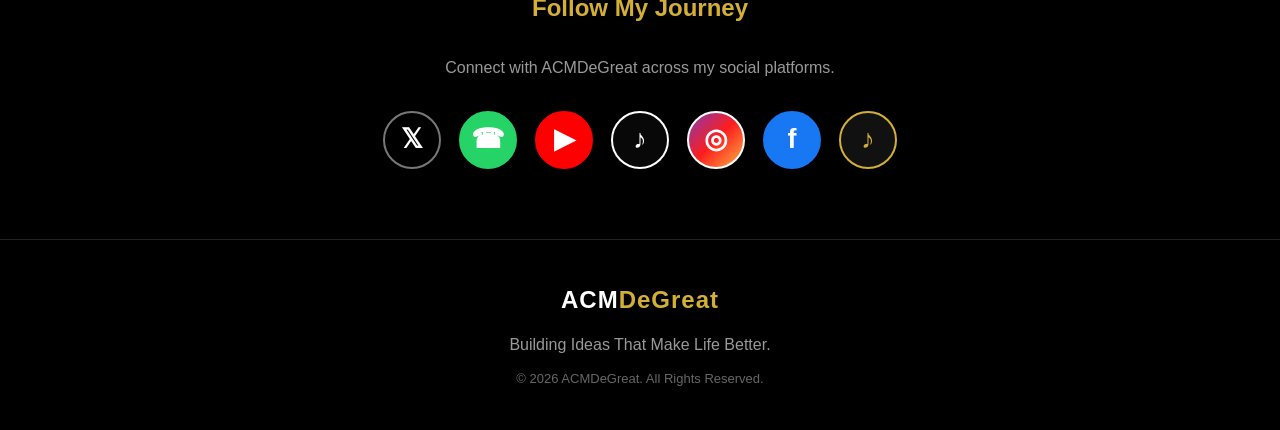
==== commit a642bca1: "Update index.html adding media" ====
--- a/index.html
+++ b/index.html
@@ -43,6 +43,7 @@
       <a href="#business">Business</a>
       <a href="#music">Music</a>
       <a href="#projects">Projects</a>
+      <a href="#media">Media</a>
       <a href="#contact">Contact</a>
     </nav>
 
--- a/style.css
+++ b/style.css
@@ -491,14 +491,25 @@
 
   .navbar {
     flex-direction: column;
-    gap: 15px;
+    gap: 8px;
+    padding: 12px 5%;
+  }
+
+  .logo {
+    font-size: 21px;
   }
 
   .navbar nav {
+    width: 100%;
     justify-content: center;
     flex-wrap: wrap;
-    gap: 12px;
-  }
+    gap: 8px;
+  }
+
+  .navbar nav a {
+    font-size: 13px;
+  }
+
 
   .hero {
     min-height: 85vh;
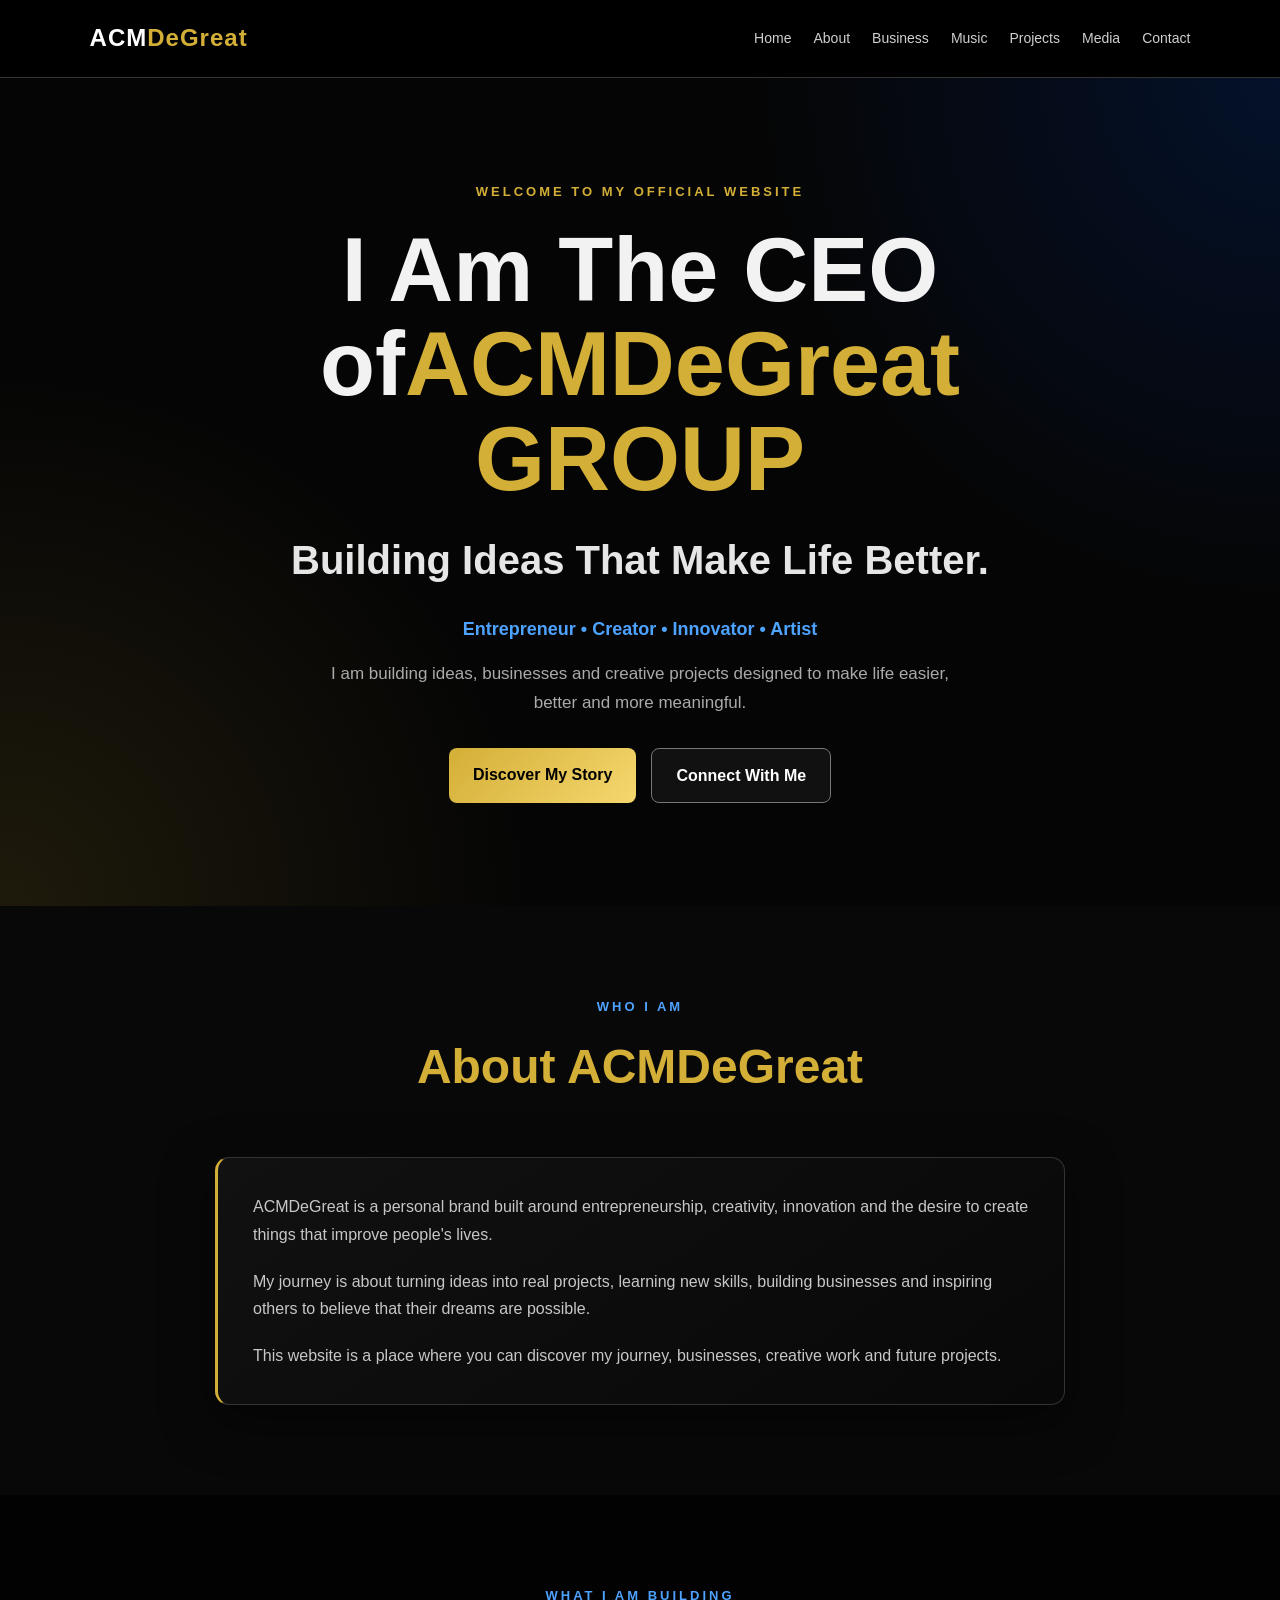
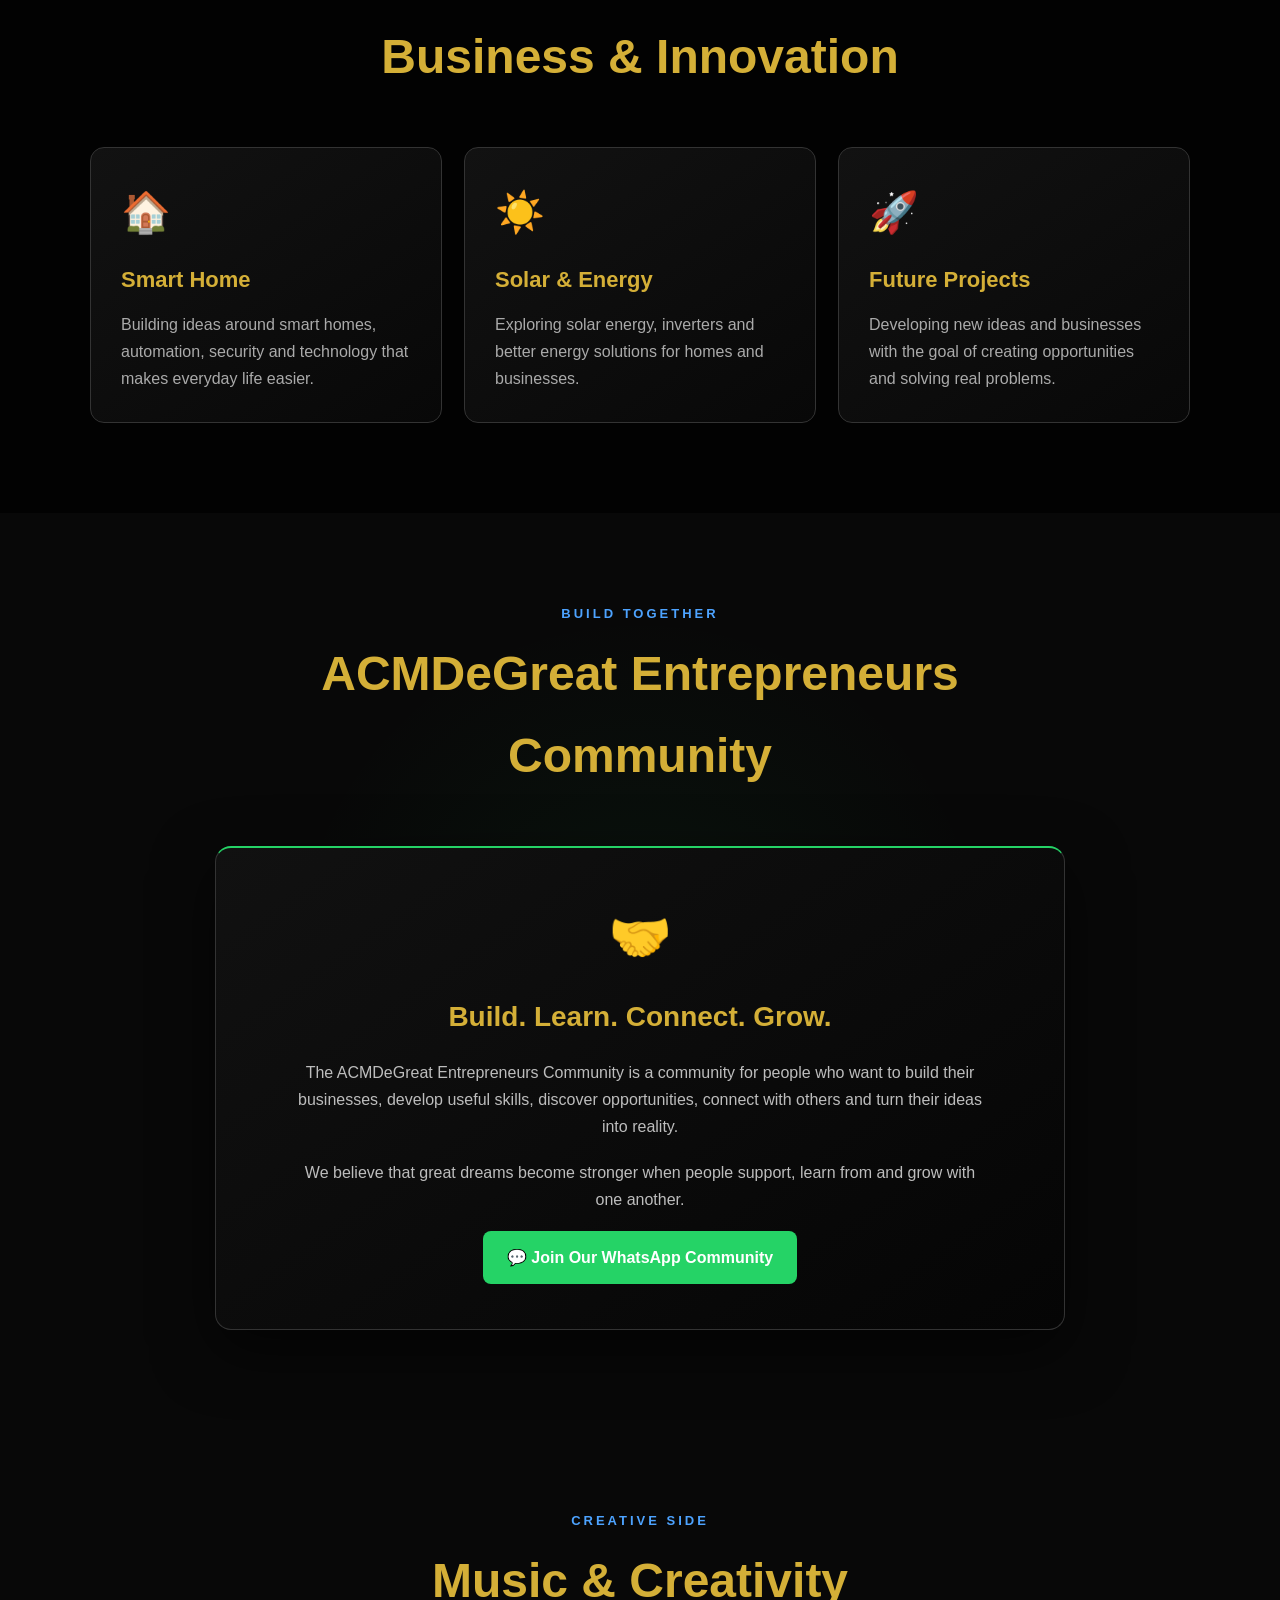
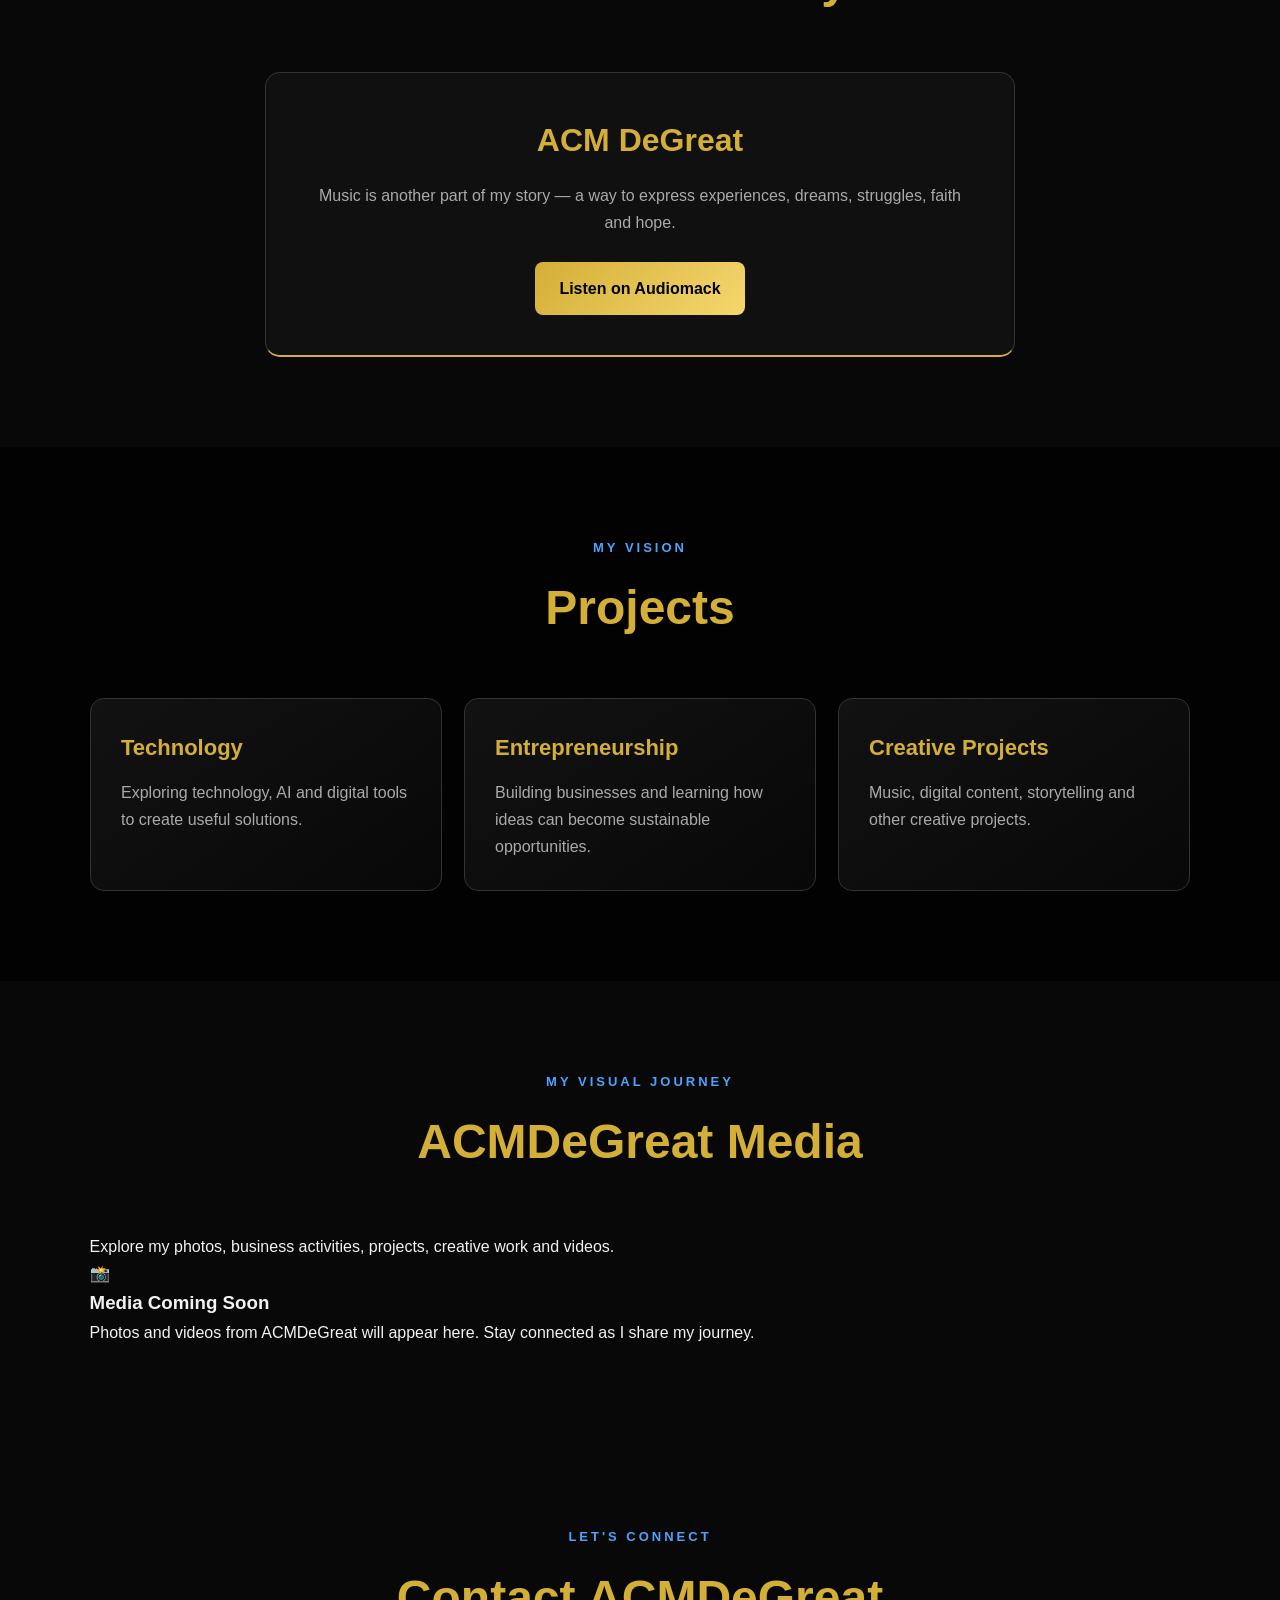
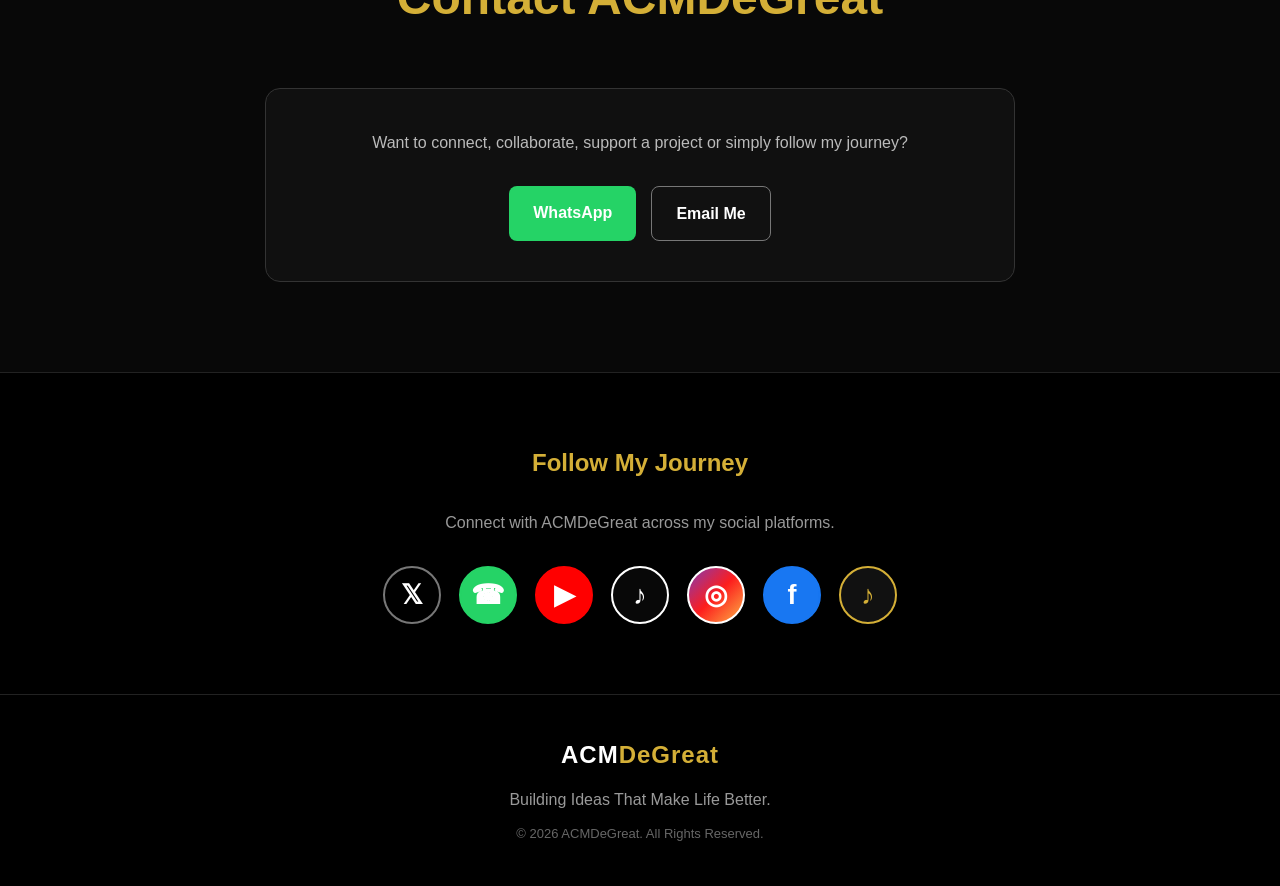
==== commit 0d3402bc: "Update index.html add" ====
--- a/index.html
+++ b/index.html
@@ -278,6 +278,39 @@
   </section>
 
 
+<!-- ACMDEGREAT MEDIA SECTION -->
+<section id="media" class="section media-section">
+
+  <div class="section-title">
+    <p>MY VISUAL JOURNEY</p>
+    <h2>ACMDeGreat Media</h2>
+  </div>
+
+  <div class="media-intro">
+    <p>
+      Explore my photos, business activities, projects,
+      creative work and videos.
+    </p>
+  </div>
+
+  <div id="mediaGallery" class="media-gallery">
+
+    <div class="media-empty">
+      <div class="media-empty-icon">📸</div>
+
+      <h3>Media Coming Soon</h3>
+
+      <p>
+        Photos and videos from ACMDeGreat will appear here.
+        Stay connected as I share my journey.
+      </p>
+    </div>
+
+  </div>
+
+</section>
+<!-- END ACMDEGREAT MEDIA SECTION -->
+
   <!-- CONTACT -->
   <section id="contact" class="section">
 
